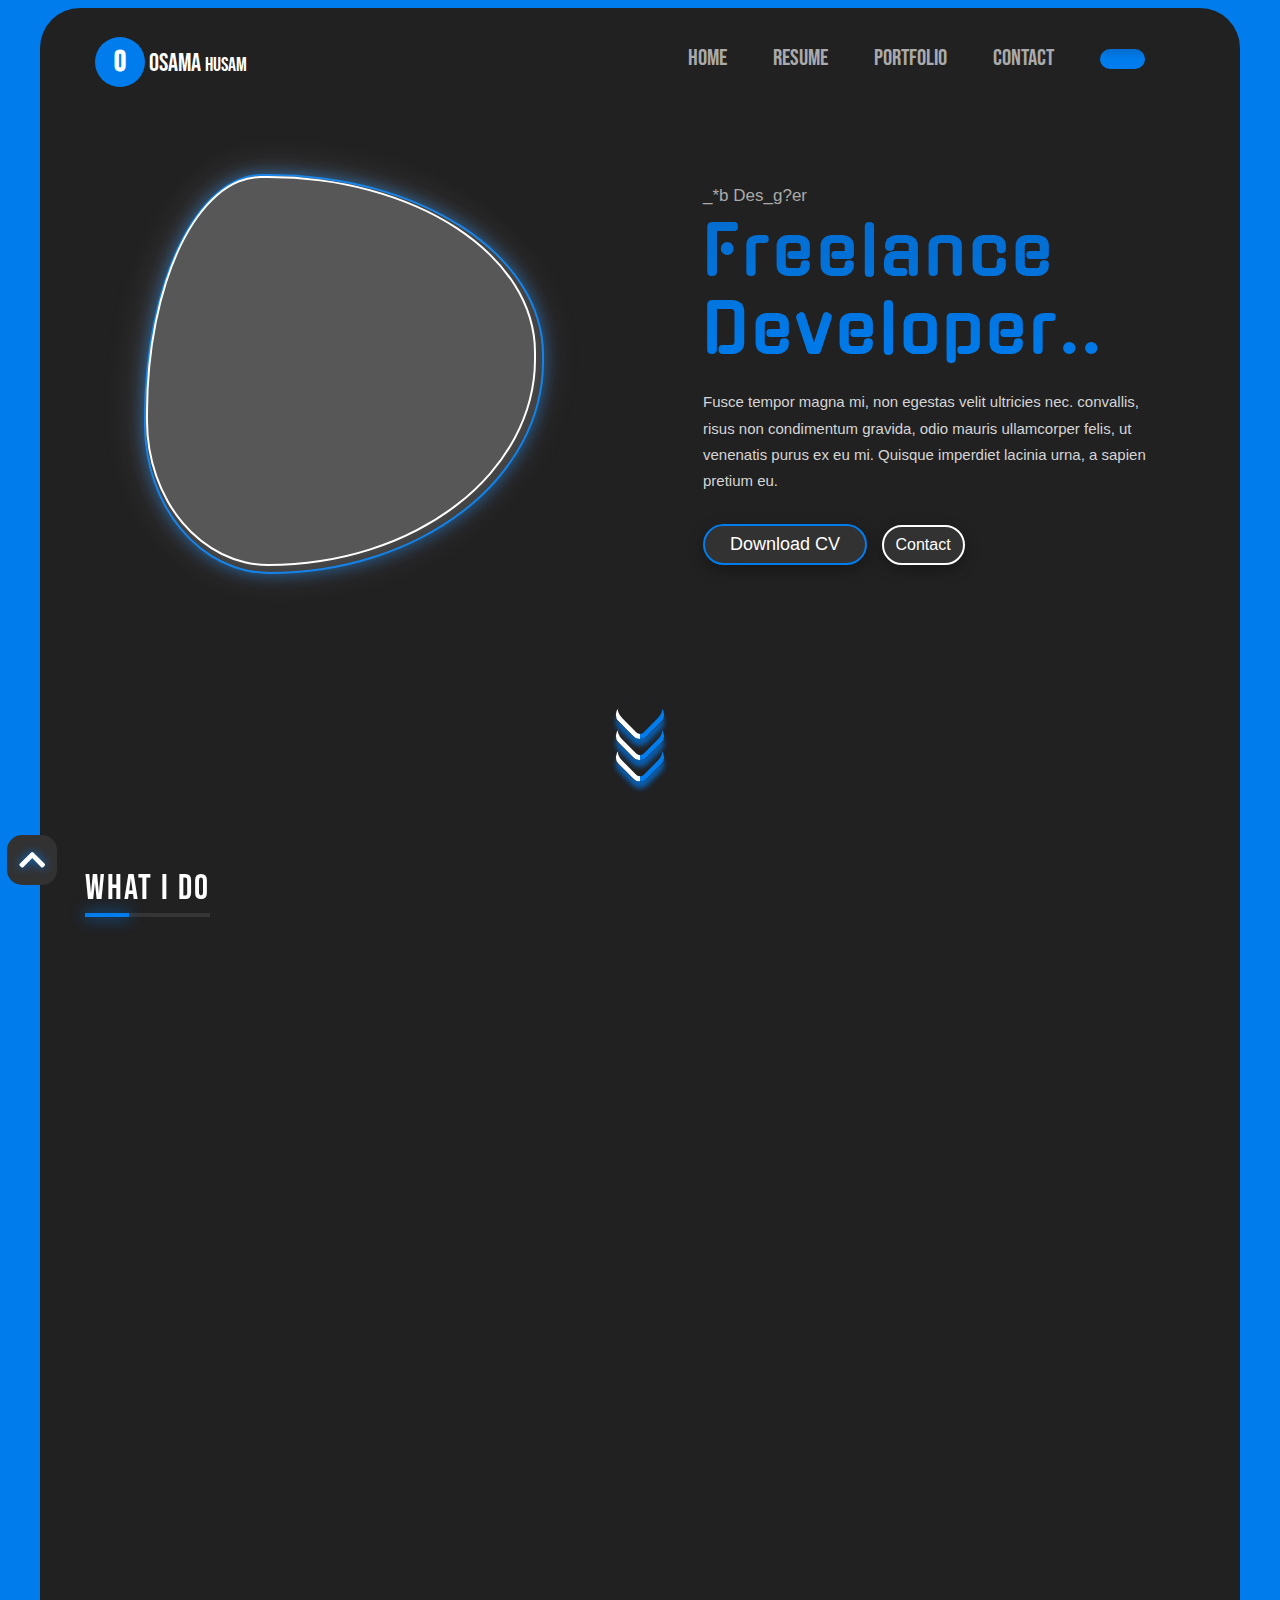
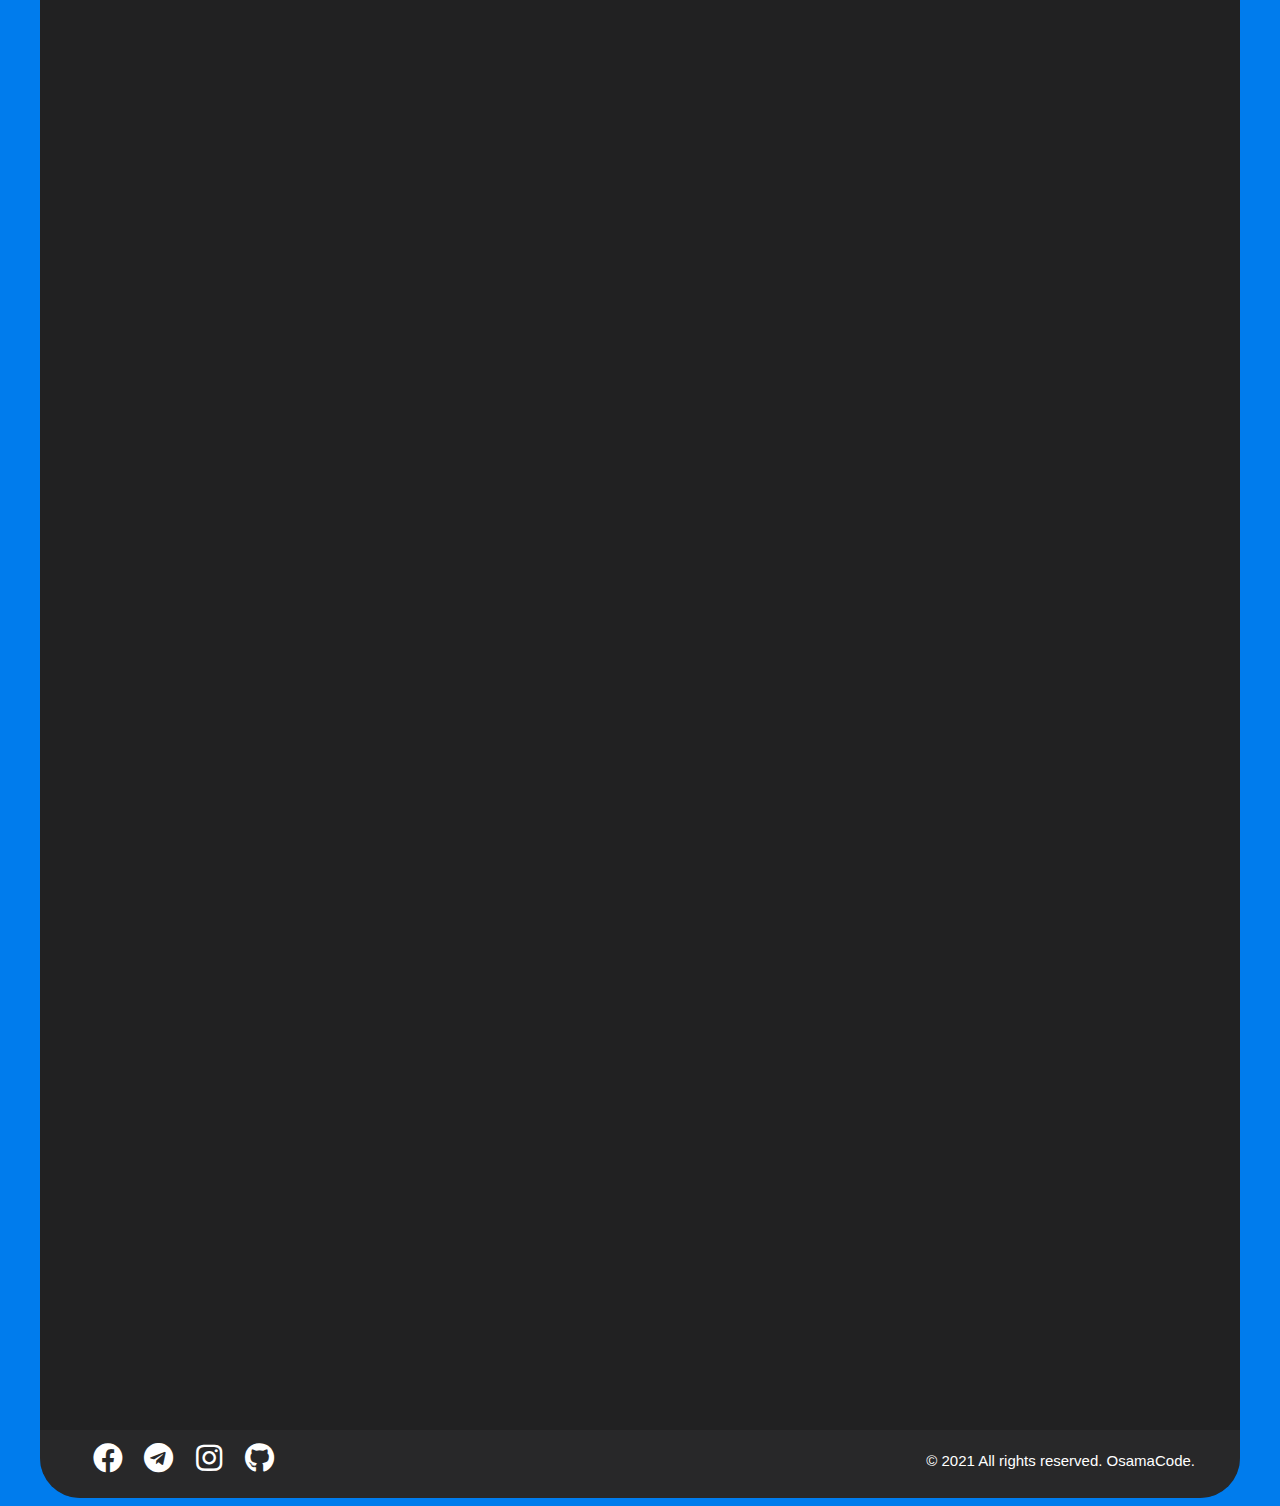
==== index.html @ fc75b325 "v_2.9" ====
<!doctype html>
<html lang="en">

<head>
    <!-- Required meta tags -->
    <meta charset="utf-8">
    <meta name="viewport" content="width=device-width, initial-scale=1, shrink-to-fit=no">
    <meta name="description" content="">
    <meta name="author" content="">
    <meta name="keywords" content="">
    <meta name="copyright" content="" />


    <!-- Bootstrap CSS -->
    <link rel="stylesheet" href="css/bootstrap.min.css">
    <!-- <link rel="stylesheet" href="css/bootstrap-rtl.min.css"> -->
    <link rel="stylesheet" href="css/all.css">
    <link rel="stylesheet" href="css/animate.css">
    <link rel="stylesheet" href="css/owl.carousel.min.css">
    <link rel="stylesheet" href="css/font-awesome.css">
    <link rel="stylesheet" href="css/owl.theme.default.css">
    <link rel="stylesheet" href="css/fancybox.css">
    <link rel="stylesheet" href="css/style.css">
    <link rel="apple-touch-icon" sizes="180x180" href="images/لقطة_الشاشة_2021-11-10_204409-removebg-preview.png">
    <link rel="icon" type="image/png" sizes="32x32" href="images/لقطة_الشاشة_2021-11-10_204409-removebg-preview.png">
    <link rel="icon" type="image/png" sizes="16x16" href="images/لقطة_الشاشة_2021-11-10_204409-removebg-preview.png">
    <title>Hello, world!</title>
</head>

<body>
    <div class="row justify-content-center ">
        <div class="col-md-11 all col-12 my-2 p-0 sm-phone">
            <header>
                <nav class="navbar navbar-expand-lg navbar-light pt-4">
                    <div class="container">
                        <a class="navbar-brand" href="#">
                            <div class="logo"><span>O </span></div> Osama <span class="nav-brand-span">Husam</span>
                        </a>
                        <button class="navbar-toggler menu-btn" type="button" data-toggle="collapse"
                            data-target="#navbarNavAltMarkup" aria-controls="navbarNavAltMarkup" aria-expanded="false"
                            aria-label="Toggle navigation">
                            <i class="menu-btn-burger"></i>
                        </button>
                        <div class="collapse navbar-collapse mb-2" id="navbarNavAltMarkup">
                            <div class="navbar-nav ml-auto px-5">
                                <a class="nav-link active" href="#">Home <span class="sr-only">(current)</span></a>
                                <a class="nav-link" href="resume.html">Resume</a>
                                <a class="nav-link" href="">Portfolio</a>
                                <a class="nav-link" href="contact.html">Contact</a>
                                <div class="toggle-theme nav-link mt-1">
                                    <i class="fas "></i>
                                </div>
                            </div>
                        </div>
                    </div>
                </nav>
            </header>
            <main>
                <section class="sec-1 px-4 mb-5">
                    <div class="row flex-center">
                        <div class="col-md-6">
                            <div class="myimg-1">
                                <div class="myimg-2">
                                </div>
                            </div>
                        </div>
                        <div class="col-md-6">
                            <div class="item-sec-1 px-5">
                                <div class="text"></div>
                                <h1>Freelance <br> <span>Developer..</span></h1>
                                <p>Fusce tempor magna mi, non egestas velit ultricies nec. convallis, risus non
                                    condimentum gravida, odio mauris ullamcorper felis, ut venenatis purus ex eu mi.
                                    Quisque imperdiet lacinia urna, a sapien pretium eu.</p>
                                <a download href="" target="_blank" class="btn btn1 mx-0">Download CV</a>
                                <a href="" class="btn btn2 ">Contact</a>
                            </div>
                        </div>
                        <div class="col-md-12">
                            <a href="">
                                <div class="scrolldown" data-scroll-nav="1">
                                    <span></span>
                                    <span></span>
                                    <span></span>
                                </div>
                            </a>
                        </div>
                    </div>
                </section>
                <section class="services my-5 px-4 " data-scroll-index="1">
                    <div class="container">
                        <div class="row">
                            <div class="col-md-12">
                                <div class="titel">
                                    <h5>What I Do</h5>
                                </div>
                            </div>
                            <div class="col-lg-4 col-md-6 col-sm-12 mt-4 flex-c">
                                <div class="box box1">
                                    <span>1</span>
                                    <img src="images/s1.png" alt="">
                                    <h3>Seo Marketing</h3>
                                    <p>Lorem consectetur adipisicing elit. Expedita harum consectetur quae eligendi
                                        saepe vitae ut animi in fuga dolorem.</p>
                                </div>
                            </div>
                            <div class="col-lg-4 col-md-6 col-sm-12 mt-4 flex-c">
                                <div class="box box1">
                                    <span>2</span>
                                    <img src="images/s2.png" alt="">
                                    <h3>Graphic Design</h3>
                                    <p>Lorem consectetur adipisicing elit. Expedita harum consectetur quae eligendi
                                        saepe vitae ut animi in fuga dolorem.</p>
                                </div>
                            </div>
                            <div class="col-lg-4 col-md-6 col-sm-12 mt-4 flex-c">
                                <div class="box box1">
                                    <span>3</span>
                                    <img src="images/s3.png" alt="">
                                    <h3>Digital Marketing</h3>
                                    <p>Lorem consectetur adipisicing elit. Expedita harum consectetur quae eligendi
                                        saepe vitae ut animi in fuga dolorem.</p>
                                </div>
                            </div>
                            <div class="col-lg-4 col-md-6 col-sm-12 mt-4 flex-c">
                                <div class="box box1">
                                    <span>4</span>
                                    <img src="images/s4.png" alt="">
                                    <h3>Data Analysis</h3>
                                    <p>Lorem consectetur adipisicing elit. Expedita harum consectetur quae eligendi
                                        saepe vitae ut animi in fuga dolorem.</p>
                                </div>
                            </div>
                            <div class="col-lg-4 col-md-6 col-sm-12 mt-4 flex-c">
                                <div class="box box1">
                                    <span>5</span>
                                    <img src="images/s5.png" alt="">
                                    <h3>Web Development</h3>
                                    <p>Lorem consectetur adipisicing elit. Expedita harum consectetur quae eligendi
                                        saepe vitae ut animi in fuga dolorem.</p>
                                </div>
                            </div>
                            <div class="col-lg-4 col-md-6 col-sm-12 mt-4 flex-c">
                                <div class="box box1">
                                    <span>6</span>
                                    <img src="images/s6.png" alt="">
                                    <h3>Web Design</h3>
                                    <p>Lorem consectetur adipisicing elit. Expedita harum consectetur quae eligendi
                                        saepe vitae ut animi in fuga dolorem.</p>
                                </div>
                            </div>
                        </div>
                    </div>
                </section>
                <section class="services-responsive-mobile px-4 my-5 " data-scroll-index="1">
                    <div class="container">
                        <div class="row justify-content-center">
                            <div class="col-md-12">
                                <div class="titel">
                                    <h5>What I Do</h5>
                                </div>
                            </div>
                            <div class="col-md-12 ">
                                <div class="owl-carousel services-carousel flex-c">
                                    <div class="box text-center">
                                        <span>1</span>
                                        <img src="images/s1.png" class="mx-auto" alt="">
                                        <h3>Seo Marketing</h3>
                                        <p>Lorem consectetur adipisicing elit. Expedita harum consectetur quae eligendi
                                            saepe vitae ut animi in fuga dolorem.</p>
                                    </div>
                                    <div class="box text-center">
                                        <span>2</span>
                                        <img src="images/s2.png" class="mx-auto" alt="">
                                        <h3>Graphic Design</h3>
                                        <p>Lorem consectetur adipisicing elit. Expedita harum consectetur quae eligendi
                                            saepe vitae ut animi in fuga dolorem.</p>
                                    </div>
                                    <div class="box text-center">
                                        <span>3</span>
                                        <img src="images/s3.png" class="mx-auto" alt="">
                                        <h3>Digital Marketing</h3>
                                        <p>Lorem consectetur adipisicing elit. Expedita harum consectetur quae eligendi
                                            saepe vitae ut animi in fuga dolorem.</p>
                                    </div>
                                    <div class="box text-center">
                                        <span>4</span>
                                        <img src="images/s4.png" class="mx-auto" alt="">
                                        <h3>Data Analysis</h3>
                                        <p>Lorem consectetur adipisicing elit. Expedita harum consectetur quae eligendi
                                            saepe vitae ut animi in fuga dolorem.</p>
                                    </div>
                                    <div class="box text-center">
                                        <span>5</span>
                                        <img src="images/s5.png" class="mx-auto" alt="">
                                        <h3>Web Development</h3>
                                        <p>Lorem consectetur adipisicing elit. Expedita harum consectetur quae eligendi
                                            saepe vitae ut animi in fuga dolorem.</p>
                                    </div>
                                    <div class="box text-center">
                                        <span>6</span>
                                        <img src="images/s6.png" class="mx-auto" alt="">
                                        <h3>Web Design</h3>
                                        <p>Lorem consectetur adipisicing elit. Expedita harum consectetur quae eligendi
                                            saepe vitae ut animi in fuga dolorem.</p>
                                    </div>
                                </div>
                            </div>
                        </div>
                    </div>
                </section>
                <!-- <section class="sec-2 px-3">
                    <div class="container">
                        <div class="row">
                            <div class="col-md-12">
                                <div class="titel">
                                    <h5>What I Do</h5>
                                </div>
                            </div>
                            <div class="col-md-6">
                                <div class="item-box-do">
                                    <div class="row">
                                        <div class="col-md-1 col-1">
                                            <div class="item-icon-do">
                                                <i class="fas fa-pencil-alt"></i>
                                            </div>
                                        </div>
                                        <div class="col-md-11 col-11">
                                            <div class="item-info-box-do ml-4 pr-5">
                                                <h4>Copywrite</h4>
                                                <p>Mauris neque libero, aliquet vel mollis nec, euismod sed tellus.
                                                    Mauris convallis dictum elit id volutpat. Vivamus blandit, dolor
                                                    vitae lacinia maximus, risus velit vehicula odio, a tincidunt turpis
                                                    turpis tempus ex.</p>
                                            </div>
                                        </div>
                                    </div>
                                </div>
                            </div>
                            <div class="col-md-6">
                                <div class="item-box-do">
                                    <div class="row">
                                        <div class="col-md-1 col-1">
                                            <div class="item-icon-do">
                                                <i class="fas fa-store"></i>
                                            </div>
                                        </div>
                                        <div class="col-md-11 col-11">
                                            <div class="item-info-box-do ml-4 pr-5">
                                                <h4>Ecommerce</h4>
                                                <p>Mauris neque libero, aliquet vel mollis nec, euismod sed tellus.
                                                    Mauris convallis dictum elit id volutpat. Vivamus blandit, dolor
                                                    vitae lacinia maximus, risus velit vehicula odio, a tincidunt turpis
                                                    turpis tempus ex.</p>
                                            </div>
                                        </div>
                                    </div>
                                </div>
                            </div>
                            <div class="col-md-6 mt-4">
                                <div class="item-box-do">
                                    <div class="row">
                                        <div class="col-md-1 col-1">
                                            <div class="item-icon-do">
                                                <i class="fas fa-tv"></i>
                                            </div>
                                        </div>
                                        <div class="col-md-11 col-11">
                                            <div class="item-info-box-do ml-4 pr-5">
                                                <h4>Web Design</h4>
                                                <p>Mauris neque libero, aliquet vel mollis nec, euismod sed tellus.
                                                    Mauris convallis dictum elit id volutpat. Vivamus blandit, dolor
                                                    vitae lacinia maximus, risus velit vehicula odio, a tincidunt turpis
                                                    turpis tempus ex.</p>
                                            </div>
                                        </div>
                                    </div>
                                </div>
                            </div>
                            <div class="col-md-6 mt-4">
                                <div class="item-box-do">
                                    <div class="row">
                                        <div class="col-md-1 col-1">
                                            <div class="item-icon-do">
                                                <i class="fas fa-bullhorn"></i>
                                            </div>
                                        </div>
                                        <div class="col-md-11 col-11">
                                            <div class="item-info-box-do ml-4 pr-5">
                                                <h4>Marketing</h4>
                                                <p>Mauris neque libero, aliquet vel mollis nec, euismod sed tellus.
                                                    Mauris convallis dictum elit id volutpat. Vivamus blandit, dolor
                                                    vitae lacinia maximus, risus velit vehicula odio, a tincidunt turpis
                                                    turpis tempus ex.</p>
                                            </div>
                                        </div>
                                    </div>
                                </div>
                            </div>
                        </div>
                    </div>
                </section> -->
                
                <section class="sec-3 px-4 my-5 ">
                    <div class="container">
                        <div class="row justify-content-center">
                            <div class="col-md-12">
                                <div class="titel">
                                    <h5>My Work</h5>
                                </div>
                            </div>
                            <div class="col-lg-5 col-md-12 pl-5 mt-5">
                                <div class="item-sec-folio">
                                    <h6>PROFILE</h6>
                                    <p>Lorem ipsum dolor sit, amet consectetur adipisicing elit. Voluptas similique
                                        laboriosam odit dolor architecto rem natus repudiandae ea tempore iusto quisquam
                                        excepturi, temporibus aliquid quas deleniti repellat voluptatibus ipsam nobis.
                                    </p>
                                    <a class="btn btn1 mx-0" href="resume.html">More</a>
                                </div>
                            </div>
                            <div class="col-lg-7 col-md-12">
                                <div class="folio">
                                    <div class="port port-2 one">
                                        <div class="view ">
                                            <p href="">?!</p>
                                        </div>
                                        <div class="Hover">
                                            <a href="" data-fancybox="Slider" data-src="images/img1.jpg"
                                                class="prePhoto" data-rel="prettyPhoto">
                                                <i class="fa fa-search"></i>
                                            </a>
                                            <a href="" class="details">
                                                <i class="fas fa-link"></i>
                                            </a>
                                        </div>
                                    </div>
                                    <div class="port  tow">
                                        <div class="view">
                                            <p href="">?!</p>
                                        </div>
                                        <div class="Hover">
                                            <a href="" data-fancybox="Slider" data-src="images/img7.jpg"
                                                class="prePhoto" data-rel="prettyPhoto">
                                                <i class="fa fa-search"></i>
                                            </a>
                                            <a href="" class="details">
                                                <i class="fas fa-link"></i>
                                            </a>
                                        </div>
                                    </div>
                                    <div class="port  three">
                                        <div class="view">
                                            <p href="">?!</p>
                                        </div>
                                        <div class="Hover">
                                            <a href="" data-fancybox="Slider" data-src="images/img8.jpg"
                                                class="prePhoto" data-rel="prettyPhoto">
                                                <i class="fa fa-search"></i>
                                            </a>
                                            <a href="" class="details">
                                                <i class="fas fa-link"></i>
                                            </a>
                                        </div>
                                    </div>
                                    <div class="port port-2 four">
                                        <div class="view">
                                            <p href="">?!</p>
                                        </div>
                                        <div class="Hover">
                                            <a href="" data-fancybox="Slider" data-src="images/img4.jpg"
                                                class="prePhoto" data-rel="prettyPhoto">
                                                <i class="fa fa-search"></i>
                                            </a>
                                            <a href="" class="details">
                                                <i class="fas fa-link"></i>
                                            </a>
                                        </div>
                                    </div>
                                    <div class="port five">
                                        <div class="view">
                                            <p href="">?!</p>
                                        </div>
                                        <div class="Hover">
                                            <a href="" data-fancybox="Slider" data-src="images/img9.jpg"
                                                class="prePhoto" data-rel="prettyPhoto">
                                                <i class="fa fa-search"></i>
                                            </a>
                                            <a href="" class="details">
                                                <i class="fas fa-link"></i>
                                            </a>
                                        </div>
                                    </div>
                                    <div class="port port-2 sex">
                                        <div class="view">
                                            <p href="">?!</p>
                                        </div>
                                        <div class="Hover">
                                            <a href="" data-fancybox="Slider" data-src="images/img6.jpg"
                                                class="prePhoto" data-rel="prettyPhoto">
                                                <i class="fa fa-search"></i>
                                            </a>
                                            <a href="" class="details">
                                                <i class="fas fa-link"></i>
                                            </a>
                                        </div>
                                    </div>
                                    <!-- <div class="Btn">
                                        <div class="viewBtn">
                                            <a href="">View More</a>
                                        </div>
                                    </div> -->
                                </div>
                            </div>
                        </div>
                    </div>
                </section>
                <section class="sec-6 my-5 px-4">
                    <div class="container">
                        <div class="row">
                            <div class="col-md-12 my-5">
                                <div class="titel">
                                    <h5>My Toolbox</h5>
                                </div>
                            </div>
                            <div class="col-md-12">
                                <!-- <h3 class="text-center mb-5">Front-end</h3> -->
                                <div class="owl-carousel sec-6-carousel">
                                    <div class="item-icon-lang-prog text-center d-flex justify-content-center align-items-center">
                                        <img src="images/payton.png" alt="">
                                    </div>
                                    <div class="item-icon-lang-prog text-center d-flex justify-content-center align-items-center">
                                        <img src="images/html.png" alt="">
                                    </div>
                                    <div class="item-icon-lang-prog text-center pc-1 d-flex justify-content-center align-items-center">
                                        <img src="images/css.png" alt="">
                                    </div>
                                    <div class="item-icon-lang-prog text-center d-flex justify-content-center align-items-center">
                                        <img src="images/js.png" alt="">
                                    </div>
                                    <div class="item-icon-lang-prog text-center d-flex justify-content-center align-items-center">
                                        <img src="images/php.png" alt="" style="width: 130px !important;">
                                    </div>
                                    <div class="item-icon-lang-prog text-center d-flex justify-content-center align-items-center">
                                        <img src="images/Adobe_After_Effects_CC_icon.svg.png" alt="">
                                    </div>
                                    <div class="item-icon-lang-prog text-center d-flex justify-content-center align-items-center">
                                        <img src="images/616px-Adobe_Photoshop_CC_icon.svg.png" alt="">
                                    </div>
                                </div>
                            </div>
                            
                        </div>
                    </div>
                </section>
                <section class="pricing my-5 px-4 py-5">
                    <div class="container">
                        <div class="row">
                            <div class="col-md-12">
                                <div class="titel">
                                    <h5>Pricing</h5>
                                </div>
                            </div>
                            <div class="col-md-4 mt-4">
                                <div class="box-pricing">
                                    <p>Silver</p>
                                    <h5>$64</h5>
                                    <span>per month</span>
                                    <br>
                                    <a href="" class="btn btn2">Free Trial</a>
                                    <ul>
                                        <li>Lorem ipsum dolor</li>
                                        <li>Pellentesque scelerisque</li>
                                        <li>Morbi eu sagittis</li>
                                    </ul>
                                </div>
                            </div>
                            <div class="col-md-4 mt-4">
                                <div class="box-pricing active">
                                    <p class="borderr">Gold</p>
                                    <h5>$128</h5>
                                    <span>per month</span>
                                    <br>
                                    <a href="" class="btn btn1">Free Trial</a>
                                    <ul>
                                        <li>Lorem ipsum dolor</li>
                                        <li>Pellentesque scelerisque</li>
                                        <li>Morbi eu sagittis</li>
                                        <li>Donec non diam</li>
                                    </ul>
                                </div>
                            </div>
                            <div class="col-md-4 mt-4">
                                <div class="box-pricing">
                                    <p>Platinum</p>
                                    <h5>$256</h5>
                                    <span>per month</span>
                                    <br>
                                    <a href="" class="btn btn1">Free Trial</a>
                                    <ul>
                                        <li>Lorem ipsum dolor</li>
                                        <li>Pellentesque scelerisque</li>
                                        <li>Morbi eu sagittis</li>
                                        <li>Donec non diam</li>
                                        <li>Aenean nec libero</li>
                                    </ul>
                                </div>
                            </div>
                        </div>
                    </div>
                </section>
            
            </main>
            
            <footer>
                <section class="footer mt-5">
                    <div class="container">
                        <div class="row">
                            <div class="col-md-6 col-12">
                                <div class="item-icon-socal">
                                    <div class="icon-socal">
                                        <a href=""><i class="fab fa-facebook"></i></a>
                                    </div>
                                    <div class="icon-socal">
                                        <a href=""><i class="fab fa-telegram"></i></a>
                                    </div>

                                    <div class="icon-socal">
                                        <a href=""><i class="fab fa-instagram"></i></a>
                                    </div>
                                    <div class="icon-socal">
                                        <a href=""><i class="fab fa-github"></i></a>
                                    </div>
                                </div>
                            </div>
                            <div class="col-md-6 col-12">
                                <div class="item-copyright">
                                    <p>© 2021 All rights reserved. OsamaCode.</p>
                                </div>
                            </div>
                        </div>
                    </div>
                </section>
            </footer>
            
        </div>
    </div>
    <div class="preloader">
        <div class="perloder1">
            <div class="perloder2">
                <div class="perloder3">

                </div>
            </div>
        </div>
    </div>
    
    <div class="top">
        <i class="fas fa-chevron-up"></i>
    </div>
    <script src="js/anime.min.js"></script>
    <script src="js/jquery-3.6.0.min.js"></script>
    <script src="js/bootstrap.bundle.min.js"></script>
    <script src="js/wow.min.js"></script>
    <script src="js/fancybox.umd.js"></script>
    <script src="js/owl.carousel.min.js"></script>
    <script src="js/scrollreveal.min.js"></script>
    <script src="js/scrollIt.min.js"></script>
    <script src="js/main.js"></script>
    <script src="js/smtp.js"></script>
    <script>


        const phrases = ['Web Designer', 'Frontend Developer', 'Backend Programming'];
        const el = document.querySelector('.text');
        const fx = new TextScramble(el);
        let counter = 0;

        const next = () => {
            fx.setText(phrases[counter]).then(() => {
                setTimeout(next, 2500);
            });
            counter = (counter + 1) % phrases.length;
        };

        next();
    </script>

</body>

</html>
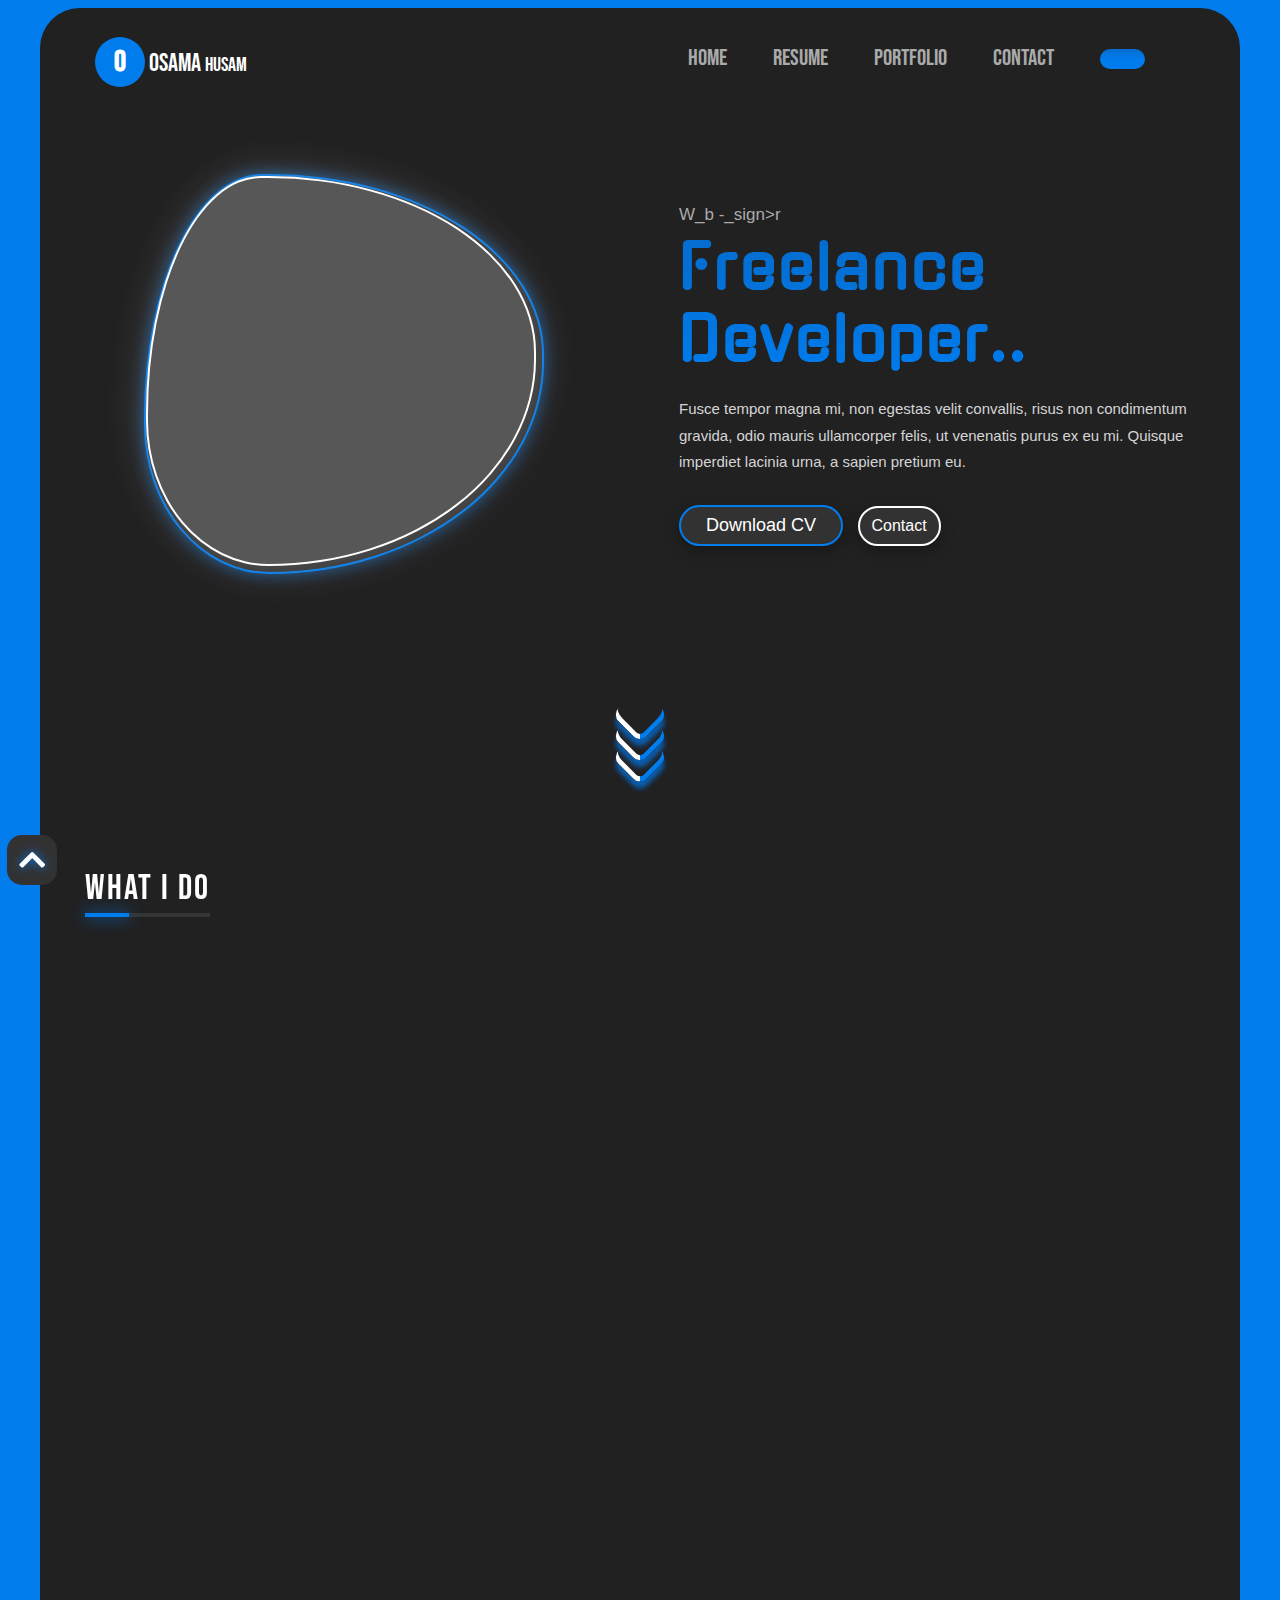
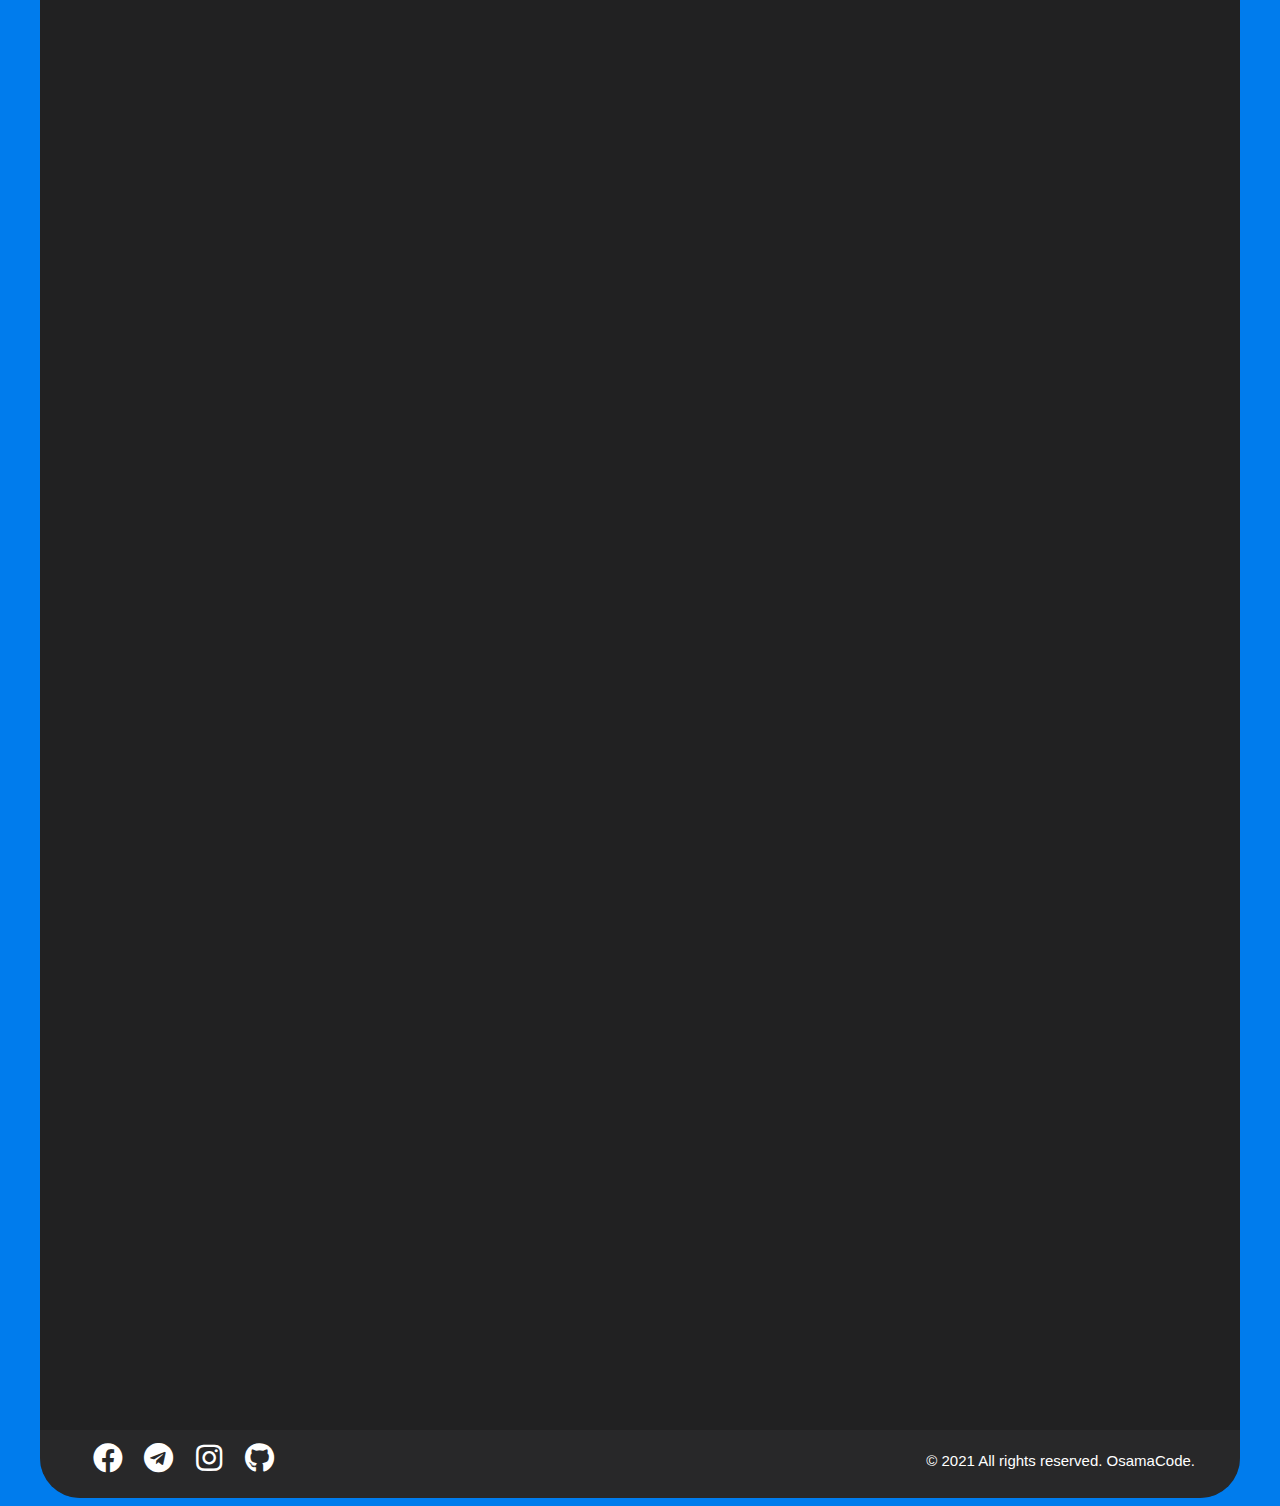
==== commit afeb1cdc: "v_3.1" ====
--- a/index.html
+++ b/index.html
@@ -65,10 +65,10 @@
                             </div>
                         </div>
                         <div class="col-md-6">
-                            <div class="item-sec-1 px-5">
+                            <div class="item-sec-1 px-4">
                                 <div class="text"></div>
                                 <h1>Freelance <br> <span>Developer..</span></h1>
-                                <p>Fusce tempor magna mi, non egestas velit ultricies nec. convallis, risus non
+                                <p>Fusce tempor magna mi, non egestas velit convallis, risus non
                                     condimentum gravida, odio mauris ullamcorper felis, ut venenatis purus ex eu mi.
                                     Quisque imperdiet lacinia urna, a sapien pretium eu.</p>
                                 <a download href="" target="_blank" class="btn btn1 mx-0">Download CV</a>
--- a/css/style.css
+++ b/css/style.css
@@ -122,8 +122,8 @@
 } */
 .item-sec-1 h1{
     font-family: var(--font-3);
-    font-size: 65px;
-    letter-spacing: 4px;
+    font-size: 60px;
+    letter-spacing: 2px;
     background-image: linear-gradient(to top,var(--color-3) 0%,var(--color-5) 100%);
     background-size: 100%;
     /* text-shadow: 0 0 12px var(--color-3); */
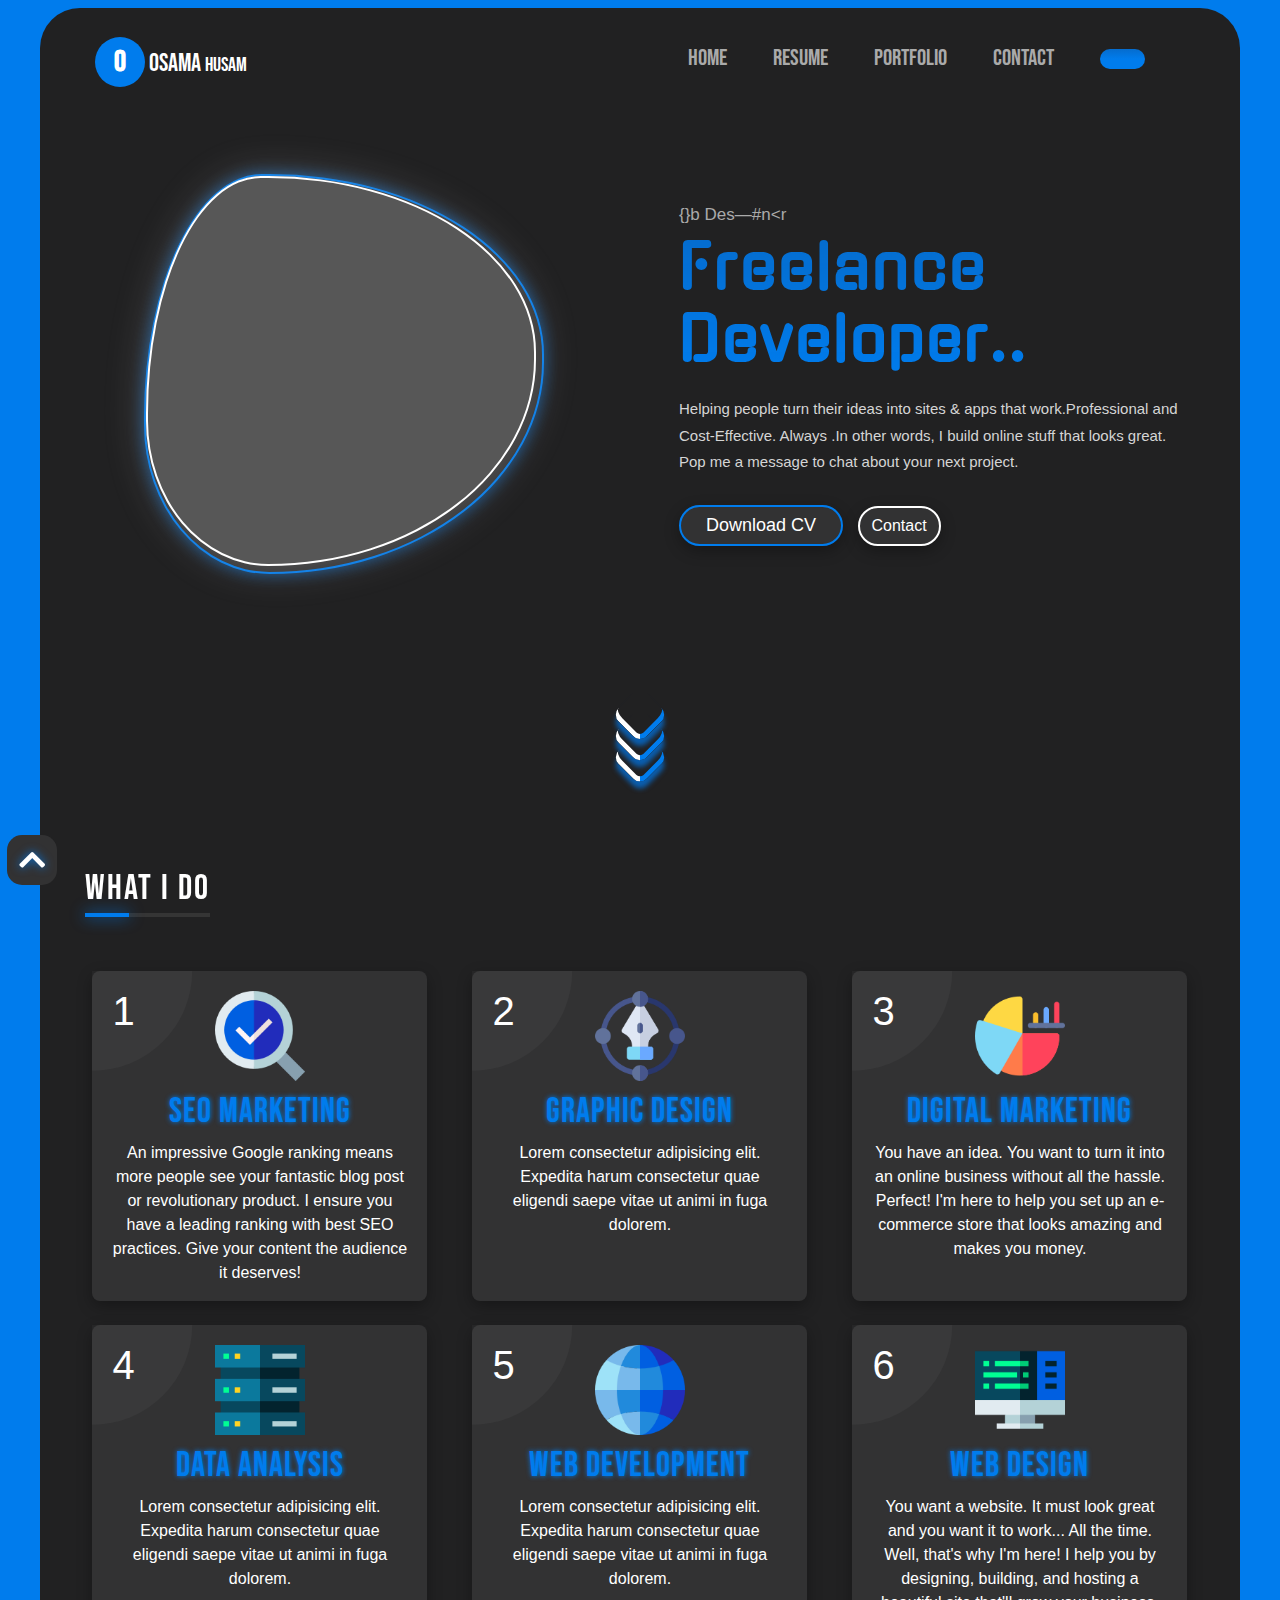
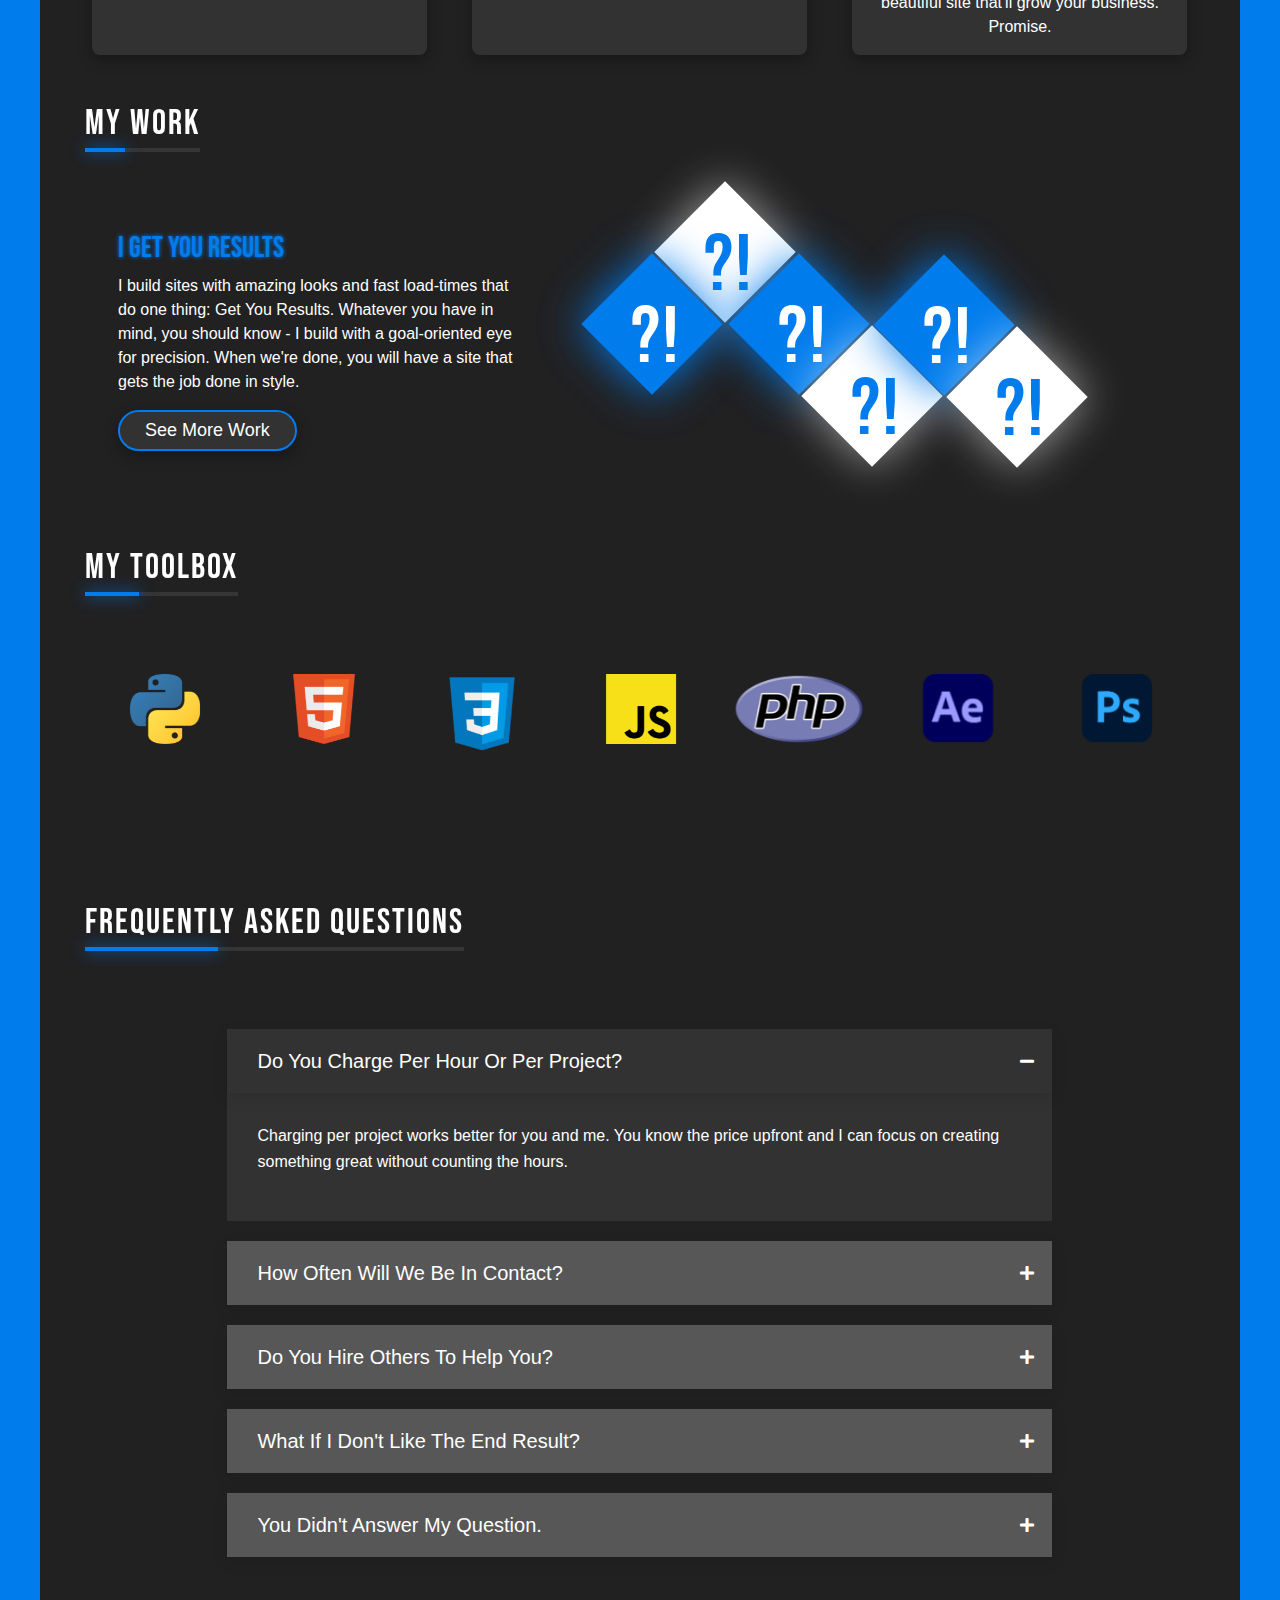
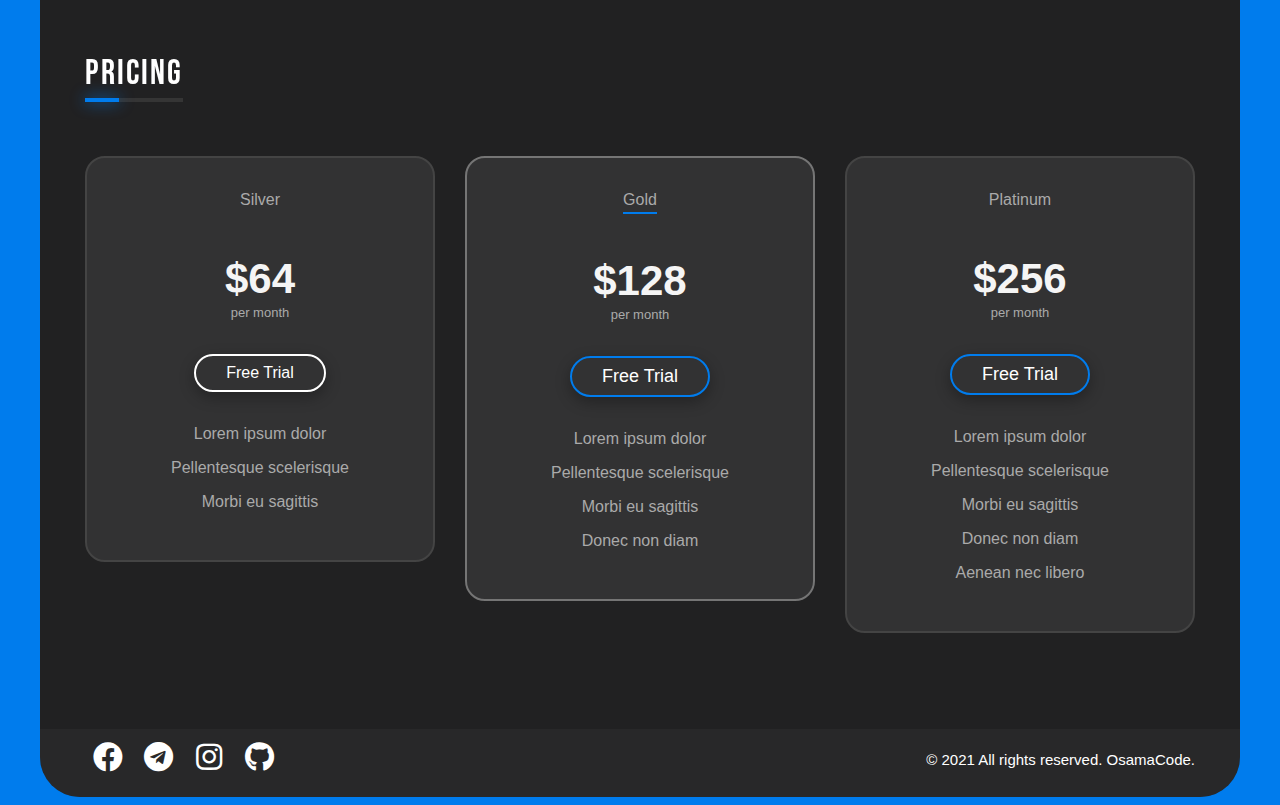
==== commit 1d2d465d: "v_2.5" ====
--- a/index.html
+++ b/index.html
@@ -68,9 +68,8 @@
                             <div class="item-sec-1 px-4">
                                 <div class="text"></div>
                                 <h1>Freelance <br> <span>Developer..</span></h1>
-                                <p>Fusce tempor magna mi, non egestas velit convallis, risus non
-                                    condimentum gravida, odio mauris ullamcorper felis, ut venenatis purus ex eu mi.
-                                    Quisque imperdiet lacinia urna, a sapien pretium eu.</p>
+                                <p>Helping people turn their ideas into sites & apps that work.Professional and Cost-Effective.
+                                    Always .In other words, I build online stuff that looks great. Pop me a message to chat about your next project.</p>
                                 <a download href="" target="_blank" class="btn btn1 mx-0">Download CV</a>
                                 <a href="" class="btn btn2 ">Contact</a>
                             </div>
@@ -99,8 +98,7 @@
                                     <span>1</span>
                                     <img src="images/s1.png" alt="">
                                     <h3>Seo Marketing</h3>
-                                    <p>Lorem consectetur adipisicing elit. Expedita harum consectetur quae eligendi
-                                        saepe vitae ut animi in fuga dolorem.</p>
+                                    <p>An impressive Google ranking means more people see your fantastic blog post or revolutionary product. I ensure you have a leading ranking with best SEO practices. Give your content the audience it deserves!</p>
                                 </div>
                             </div>
                             <div class="col-lg-4 col-md-6 col-sm-12 mt-4 flex-c">
@@ -117,8 +115,7 @@
                                     <span>3</span>
                                     <img src="images/s3.png" alt="">
                                     <h3>Digital Marketing</h3>
-                                    <p>Lorem consectetur adipisicing elit. Expedita harum consectetur quae eligendi
-                                        saepe vitae ut animi in fuga dolorem.</p>
+                                    <p>You have an idea. You want to turn it into an online business without all the hassle. Perfect! I'm here to help you set up an e-commerce store that looks amazing and makes you money.</p>
                                 </div>
                             </div>
                             <div class="col-lg-4 col-md-6 col-sm-12 mt-4 flex-c">
@@ -144,8 +141,7 @@
                                     <span>6</span>
                                     <img src="images/s6.png" alt="">
                                     <h3>Web Design</h3>
-                                    <p>Lorem consectetur adipisicing elit. Expedita harum consectetur quae eligendi
-                                        saepe vitae ut animi in fuga dolorem.</p>
+                                    <p>You want a website. It must look great and you want it to work... All the time. Well, that's why I'm here! I help you by designing, building, and hosting a beautiful site that'll grow your business. Promise.</p>
                                 </div>
                             </div>
                         </div>
@@ -310,96 +306,96 @@
                             </div>
                             <div class="col-lg-5 col-md-12 pl-5 mt-5">
                                 <div class="item-sec-folio">
-                                    <h6>PROFILE</h6>
-                                    <p>Lorem ipsum dolor sit, amet consectetur adipisicing elit. Voluptas similique
-                                        laboriosam odit dolor architecto rem natus repudiandae ea tempore iusto quisquam
-                                        excepturi, temporibus aliquid quas deleniti repellat voluptatibus ipsam nobis.
+                                    <h6>I Get You Results</h6>
+                                    <p>I build sites with amazing looks and fast load-times that do one thing: Get You Results.
+                                        Whatever you have in mind, you should know - I build with a goal-oriented eye for precision.
+                                        When we're done, you will have a site that gets the job done in style.
                                     </p>
-                                    <a class="btn btn1 mx-0" href="resume.html">More</a>
+                                    <a class="btn btn1 mx-0" href="resume.html">See More Work</a>
                                 </div>
                             </div>
                             <div class="col-lg-7 col-md-12">
                                 <div class="folio">
                                     <div class="port port-2 one">
                                         <div class="view ">
-                                            <p href="">?!</p>
+                                            <p>?!</p>
                                         </div>
                                         <div class="Hover">
-                                            <a href="" data-fancybox="Slider" data-src="images/img1.jpg"
+                                            <a href="" data-fancybox="Slider" data-src="images/Work/img-1.png"
                                                 class="prePhoto" data-rel="prettyPhoto">
                                                 <i class="fa fa-search"></i>
                                             </a>
-                                            <a href="" class="details">
+                                            <a href="https://aws2002.github.io/Farma/" target="_blank" class="details">
                                                 <i class="fas fa-link"></i>
                                             </a>
                                         </div>
                                     </div>
                                     <div class="port  tow">
                                         <div class="view">
-                                            <p href="">?!</p>
+                                            <p>?!</p>
                                         </div>
                                         <div class="Hover">
-                                            <a href="" data-fancybox="Slider" data-src="images/img7.jpg"
+                                            <a href="" data-fancybox="Slider" data-src="images/Work/img-2.png"
                                                 class="prePhoto" data-rel="prettyPhoto">
                                                 <i class="fa fa-search"></i>
                                             </a>
-                                            <a href="" class="details">
+                                            <a href="https://aws2002.github.io/App/" target="_blank" class="details">
                                                 <i class="fas fa-link"></i>
                                             </a>
                                         </div>
                                     </div>
                                     <div class="port  three">
                                         <div class="view">
-                                            <p href="">?!</p>
+                                            <p>?!</p>
                                         </div>
                                         <div class="Hover">
-                                            <a href="" data-fancybox="Slider" data-src="images/img8.jpg"
+                                            <a href="" data-fancybox="Slider" data-src="images/Work/img-3.png"
                                                 class="prePhoto" data-rel="prettyPhoto">
                                                 <i class="fa fa-search"></i>
                                             </a>
-                                            <a href="" class="details">
+                                            <a href="" target="_blank" class="details">
                                                 <i class="fas fa-link"></i>
                                             </a>
                                         </div>
                                     </div>
                                     <div class="port port-2 four">
                                         <div class="view">
-                                            <p href="">?!</p>
+                                            <p >?!</p>
                                         </div>
                                         <div class="Hover">
-                                            <a href="" data-fancybox="Slider" data-src="images/img4.jpg"
+                                            <a href="" data-fancybox="Slider" data-src="images/Work/img-4.png"
                                                 class="prePhoto" data-rel="prettyPhoto">
                                                 <i class="fa fa-search"></i>
                                             </a>
-                                            <a href="" class="details">
+                                            <a href="https://aws2002.github.io/web_1/" target="_blank" class="details">
                                                 <i class="fas fa-link"></i>
                                             </a>
                                         </div>
                                     </div>
                                     <div class="port five">
                                         <div class="view">
-                                            <p href="">?!</p>
+                                            <p>?!</p>
                                         </div>
                                         <div class="Hover">
-                                            <a href="" data-fancybox="Slider" data-src="images/img9.jpg"
+                                            <a href="" data-fancybox="Slider" data-src="images/Work/img-5.png"
                                                 class="prePhoto" data-rel="prettyPhoto">
                                                 <i class="fa fa-search"></i>
                                             </a>
-                                            <a href="" class="details">
+                                            <a href="https://aws2002.github.io/web_4/" target="_blank" class="details">
                                                 <i class="fas fa-link"></i>
                                             </a>
                                         </div>
                                     </div>
                                     <div class="port port-2 sex">
                                         <div class="view">
-                                            <p href="">?!</p>
+                                            <p>?!</p>
                                         </div>
                                         <div class="Hover">
-                                            <a href="" data-fancybox="Slider" data-src="images/img6.jpg"
+                                            <a href="" data-fancybox="Slider" data-src="images/Work/img-6.png"
                                                 class="prePhoto" data-rel="prettyPhoto">
                                                 <i class="fa fa-search"></i>
                                             </a>
-                                            <a href="" class="details">
+                                            <a href="https://aws2002.github.io/web_3/" target="_blank" class="details">
                                                 <i class="fas fa-link"></i>
                                             </a>
                                         </div>
@@ -449,6 +445,76 @@
                                 </div>
                             </div>
                             
+                        </div>
+                    </div>
+                </section>
+                <section class="faq my-5 pt-5">
+                    <div class="container">
+                        <div class="row justify-content-center">
+                            <div class="col-md-12 my-5">
+                                <div class="titel">
+                                    <h5>Frequently asked questions</h5>
+                                </div>
+                            </div>
+                        </div>
+                        <div class="row justify-content-center">
+                            <div class="col-lg-9">
+                                <div id="accordion">
+                                    <div class="accordion-item">
+                                        <div class="accordion-header" data-toggle="collapse" data-target="#collapse-01">
+                                            <h3>Do you charge per hour or per project?</h3>
+                                        </div>
+                                        <div class="collapse show" id="collapse-01" >
+                                            <div class="accordion-body">
+                                                <p>Charging per project works better for you and me. You know the price upfront and I can focus on creating something great without counting the hours.</p>
+                                            </div>
+                                        </div>
+                                    </div>
+        
+                                    <div class="accordion-item">
+                                        <div class="accordion-header collapsed" data-toggle="collapse" data-target="#collapse-02">
+                                            <h3>How often will we be in contact?</h3>
+                                        </div>
+                                        <div class="collapse" id="collapse-02" data-parent="#accordion">
+                                            <div class="accordion-body">
+                                                <p>I promised to keep a healthy relationship with you. If that means a call every day, cool. If it means keeping in touch through a weekly email exchange, cool. Whatever works for you. Remember, I'm here to make your life easier, not more complicated.</p>
+                                            </div>
+                                        </div>
+                                    </div>
+        
+                                    <div class="accordion-item">
+                                        <div class="accordion-header collapsed" data-toggle="collapse" data-target="#collapse-03">
+                                            <h3>Do you hire others to help you?</h3>
+                                        </div>
+                                        <div class="collapse" id="collapse-03" data-parent="#accordion">
+                                            <div class="accordion-body">
+                                                <p>I commit myself wholeheartedly to every project and love working solo. If you prefer to have your project done at a superhuman pace, then I'll get some outside help from people I trust.</p>
+                                            </div>
+                                        </div>
+                                    </div>
+        
+                                    <div class="accordion-item">
+                                        <div class="accordion-header collapsed" data-toggle="collapse" data-target="#collapse-04">
+                                            <h3>What if I don't like the end result?</h3>
+                                        </div>
+                                        <div class="collapse" id="collapse-04" data-parent="#accordion">
+                                            <div class="accordion-body">
+                                                <p>Our healthy relationship means we'll know where we stand with your idea and it's direction the whole way through. If at any point, you have a complete change of mind I will give you a full refund with a smile :)</p>
+                                            </div>
+                                        </div>
+                                    </div>
+                                    <div class="accordion-item">
+                                        <div class="accordion-header collapsed" data-toggle="collapse" data-target="#collapse-05">
+                                            <h3>You didn't answer my question.</h3>
+                                        </div>
+                                        <div class="collapse" id="collapse-05" data-parent="#accordion">
+                                            <div class="accordion-body">
+                                                <p>That's ok! I'm always happy to have a chat and discuss what's on your mind, so feel free to click on one of my social media icons on this page and pop me a message!</p>
+                                            </div>
+                                        </div>
+                                    </div>
+                                </div>
+                            </div>
                         </div>
                     </div>
                 </section>
@@ -508,7 +574,7 @@
                         </div>
                     </div>
                 </section>
-            
+                
             </main>
             
             <footer>
--- a/css/style.css
+++ b/css/style.css
@@ -335,7 +335,7 @@
     text-align: center;
     position: relative;
     z-index: 0;
-    height: 280px;
+    height: 330px;
     width: 335px;
     background-color: var(--bg-to-dark-2_1);
 }
@@ -1292,10 +1292,77 @@
     background-image: linear-gradient(to top,var(--color-3) 50%,var(--color-5) 100%);
     
 }
-
 .item-icon-lang-prog img {
     width: 70px !important;
 }
 .sec-6{
     color: #fff;
+}
+.box-exp-2 h5{
+    text-transform: uppercase;
+    font-weight: 700;
+    color: var(--color-3);
+}
+
+
+.faq .accordion-item:not(:last-child){
+    margin-bottom: 20px;
+}
+.faq .accordion-header:not(.collapsed){
+    background: var(--bg-to-dark-2_1);
+}
+.faq .accordion-header{
+    box-shadow: var(--shadow-black-100);
+    padding: 20px 30px;
+    transition: all 0.5s ease;
+    cursor: pointer;
+    position:relative;
+    background-color: var(--bg-to-dark-2_2);
+}
+.faq .accordion-header::before{
+    content: "\f067";
+    font-family: 'Font Awesome 5 Free';
+    font-weight: 900; 
+    position: absolute;
+    height: 30px;
+    width: 30px;
+    right: 10px;
+    top: 50%;
+    color: #fff;
+    transform: translateY(-50%);
+    text-align:center;
+    line-height: 30px;
+}
+.faq .accordion-header h3{
+    font-size: 20px;
+    font-weight: 500;
+    color: #fff;
+    margin: 0;
+    text-transform: capitalize;
+    transition: all 0.5s ease;
+}
+.faq .accordion-header:not(.collapsed)::before{
+    content: "\f068";
+    font-family: 'Font Awesome 5 Free';
+    font-weight: 900;
+    color: #fff; 
+}
+.faq .accordion-header:not(.collapsed) h3{
+    color: #fff;
+}
+.faq .accordion-body{
+    padding: 30px;
+    background: var(--black-100);
+}
+.faq .accordion-body p{
+    font-weight: 300;
+    color: var(--black-400);
+    line-height: 26px;
+    color: #fff;
+}
+.show{
+    background-color: var(--bg-to-dark-2_1);
+}
+.faq{
+    color: #fff;
 }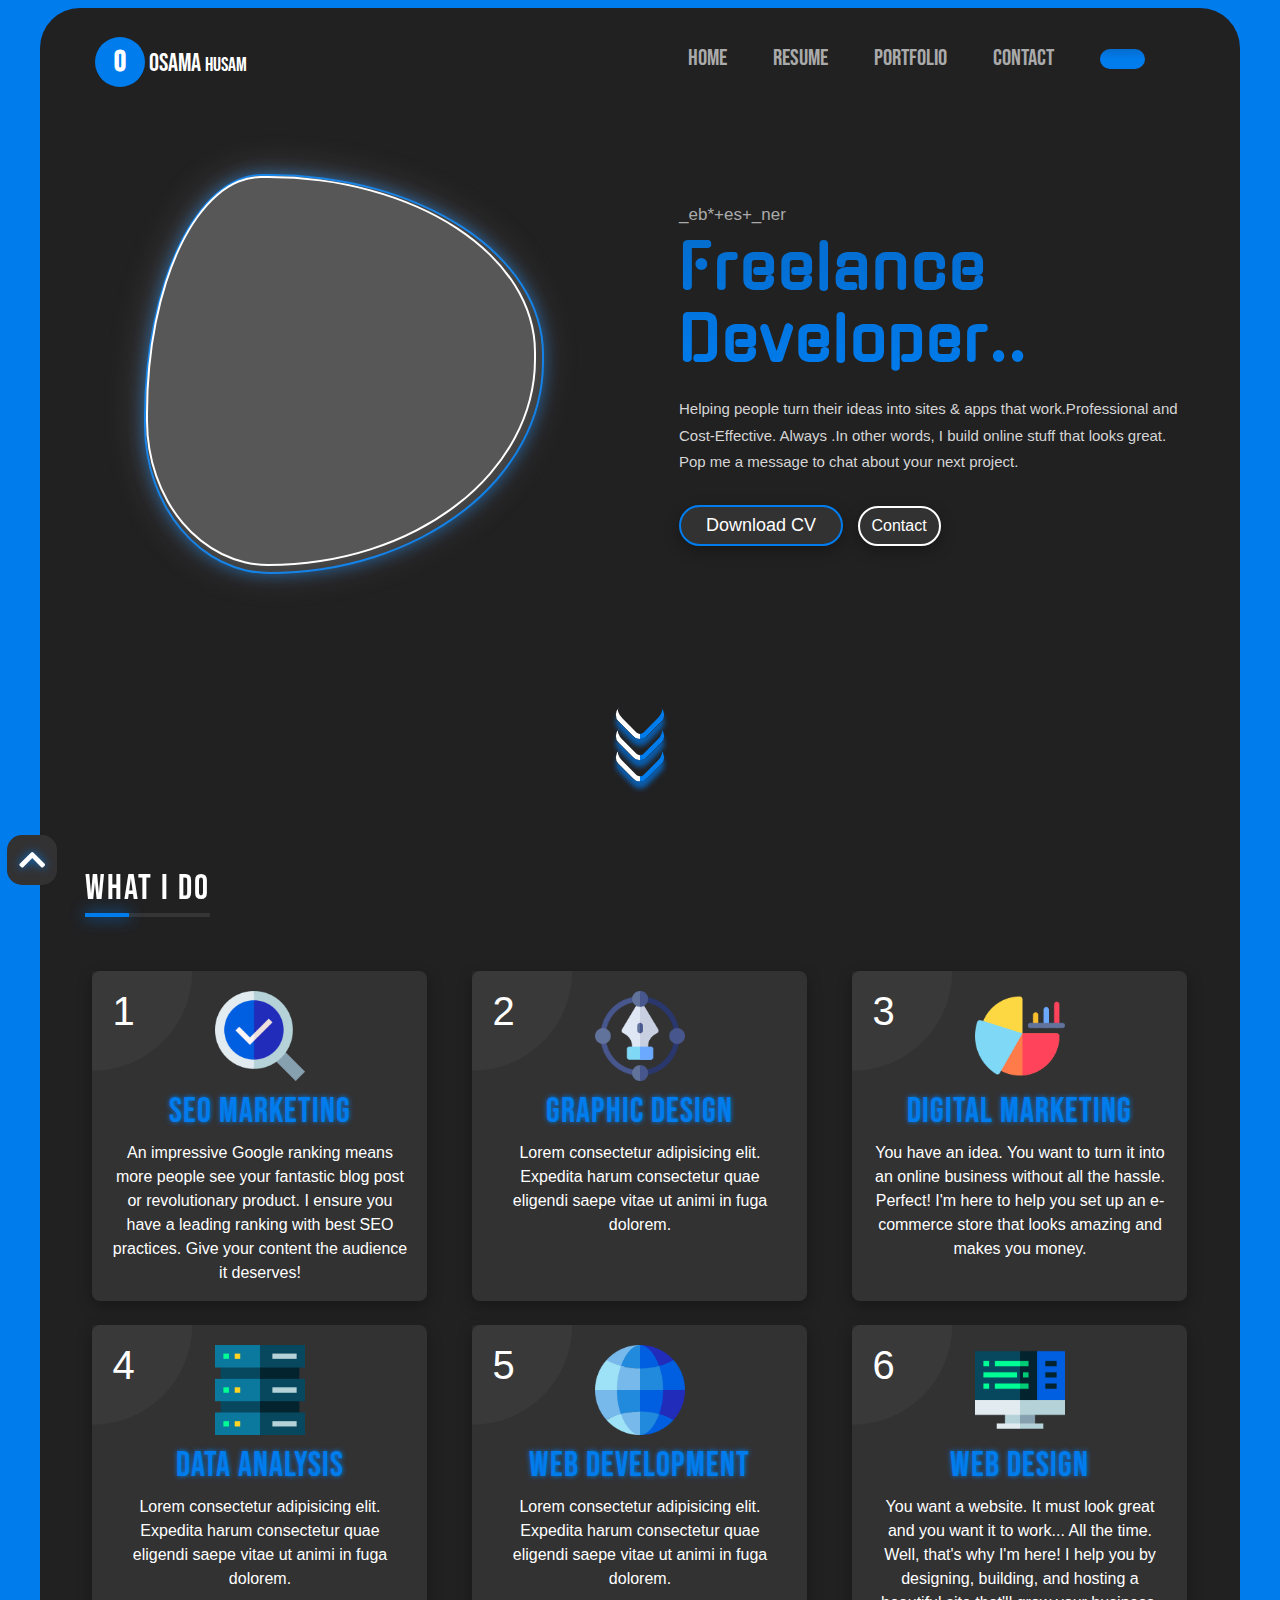
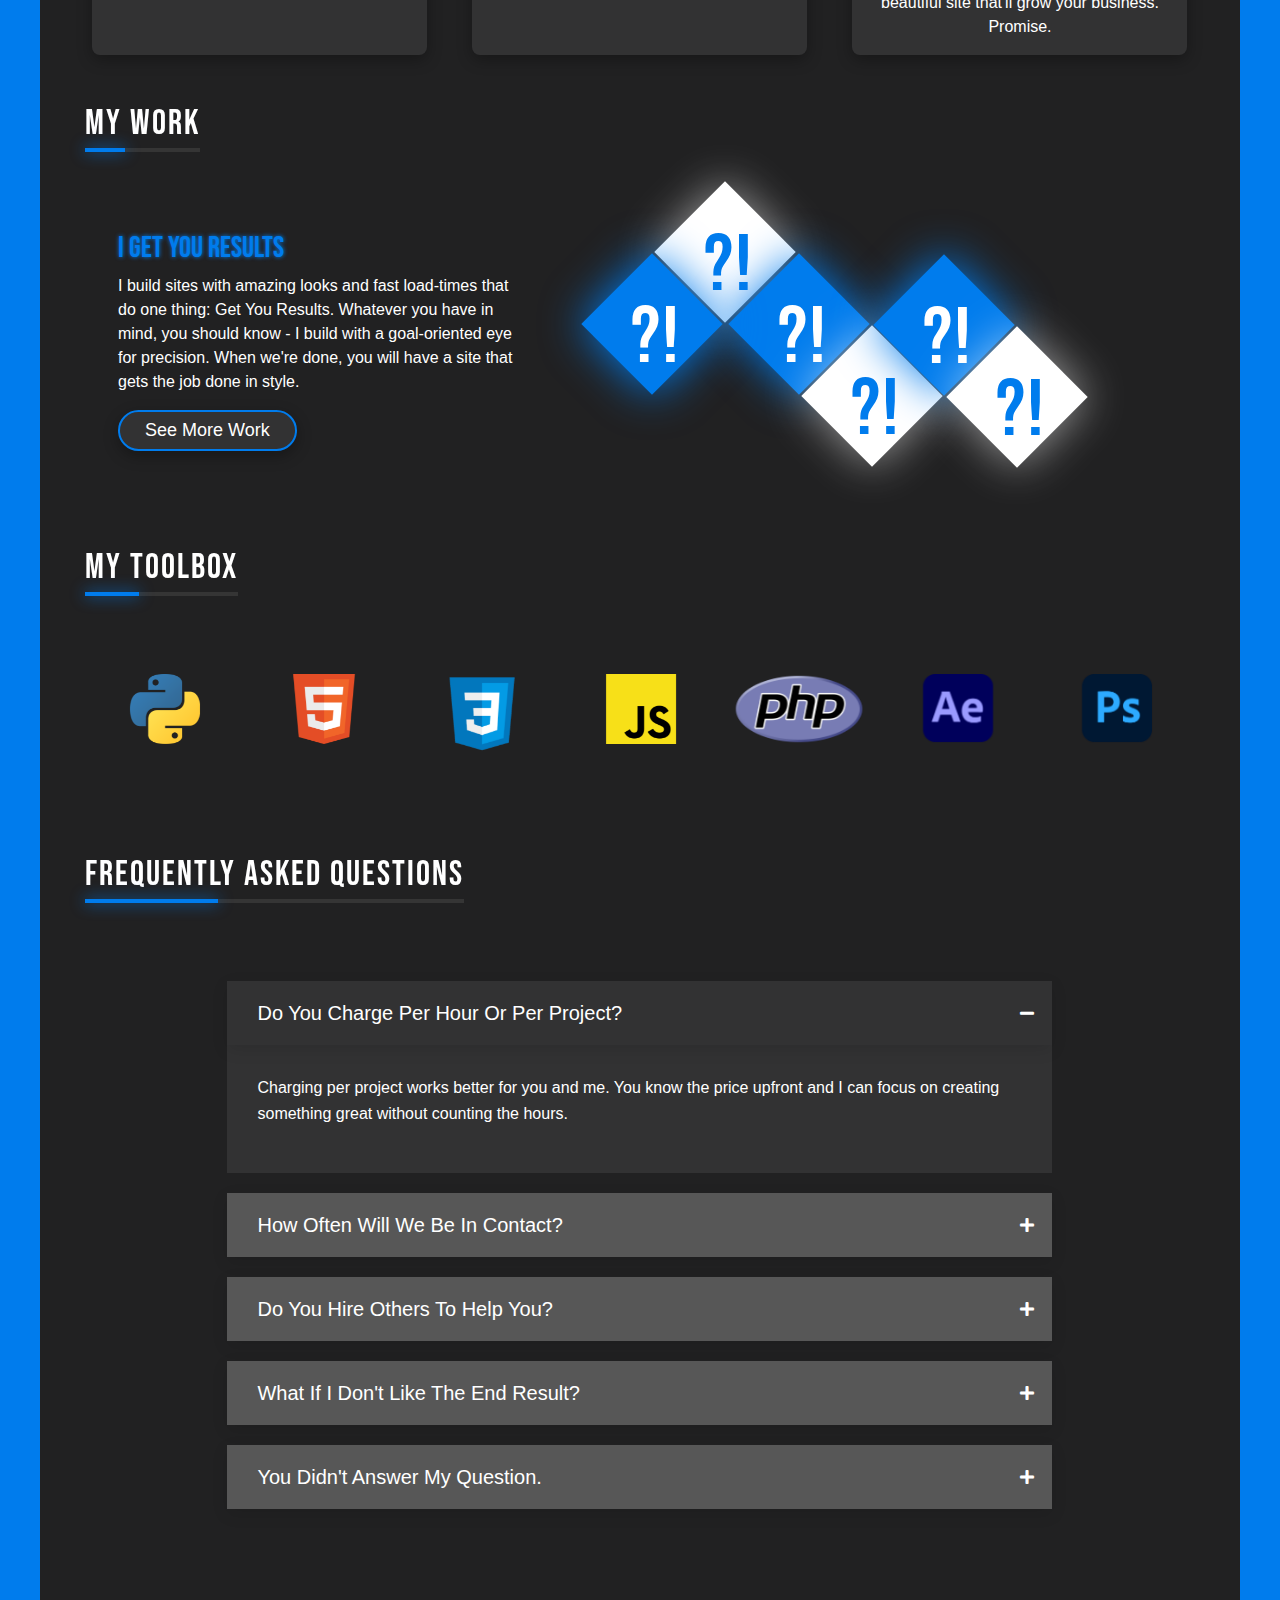
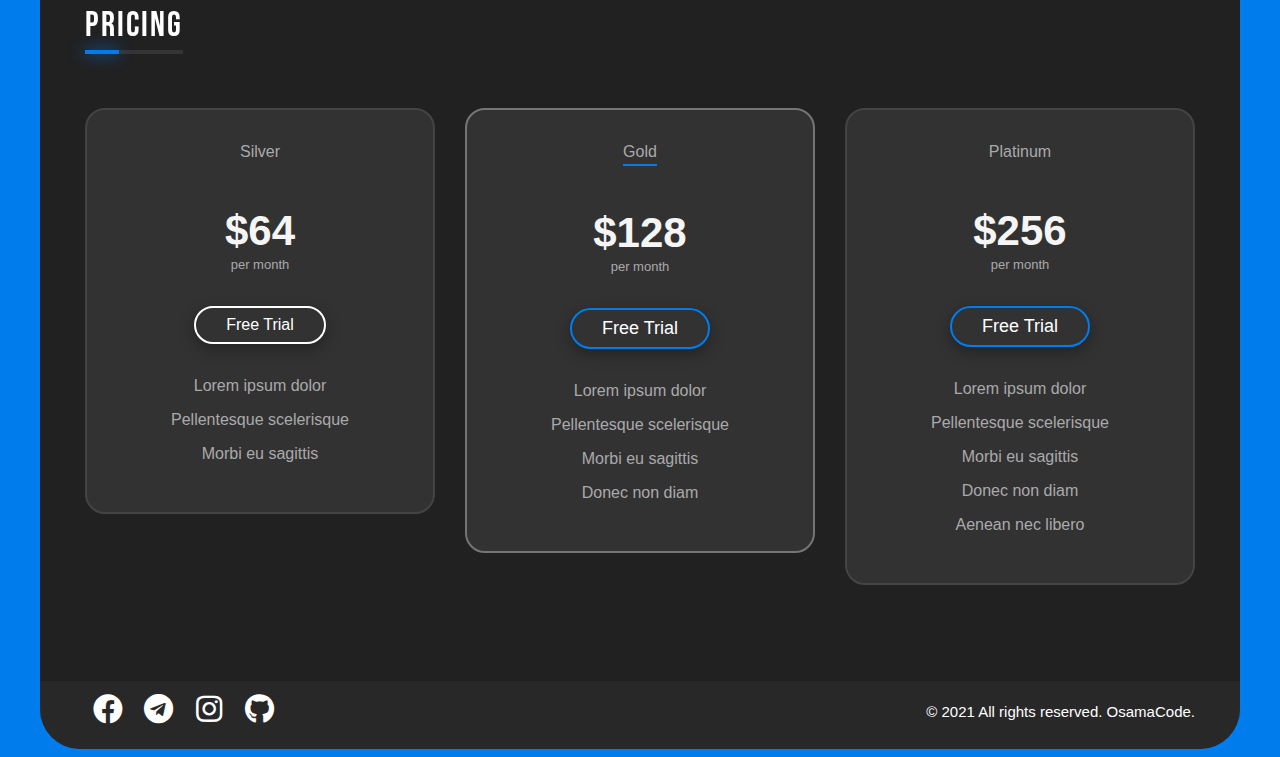
==== commit 4b716b55: "v_2.6" ====
--- a/index.html
+++ b/index.html
@@ -448,7 +448,7 @@
                         </div>
                     </div>
                 </section>
-                <section class="faq my-5 pt-5">
+                <section class="faq my-5 px-4">
                     <div class="container">
                         <div class="row justify-content-center">
                             <div class="col-md-12 my-5">
--- a/css/style.css
+++ b/css/style.css
@@ -1360,7 +1360,7 @@
     line-height: 26px;
     color: #fff;
 }
-.show{
+.faq .show{
     background-color: var(--bg-to-dark-2_1);
 }
 .faq{
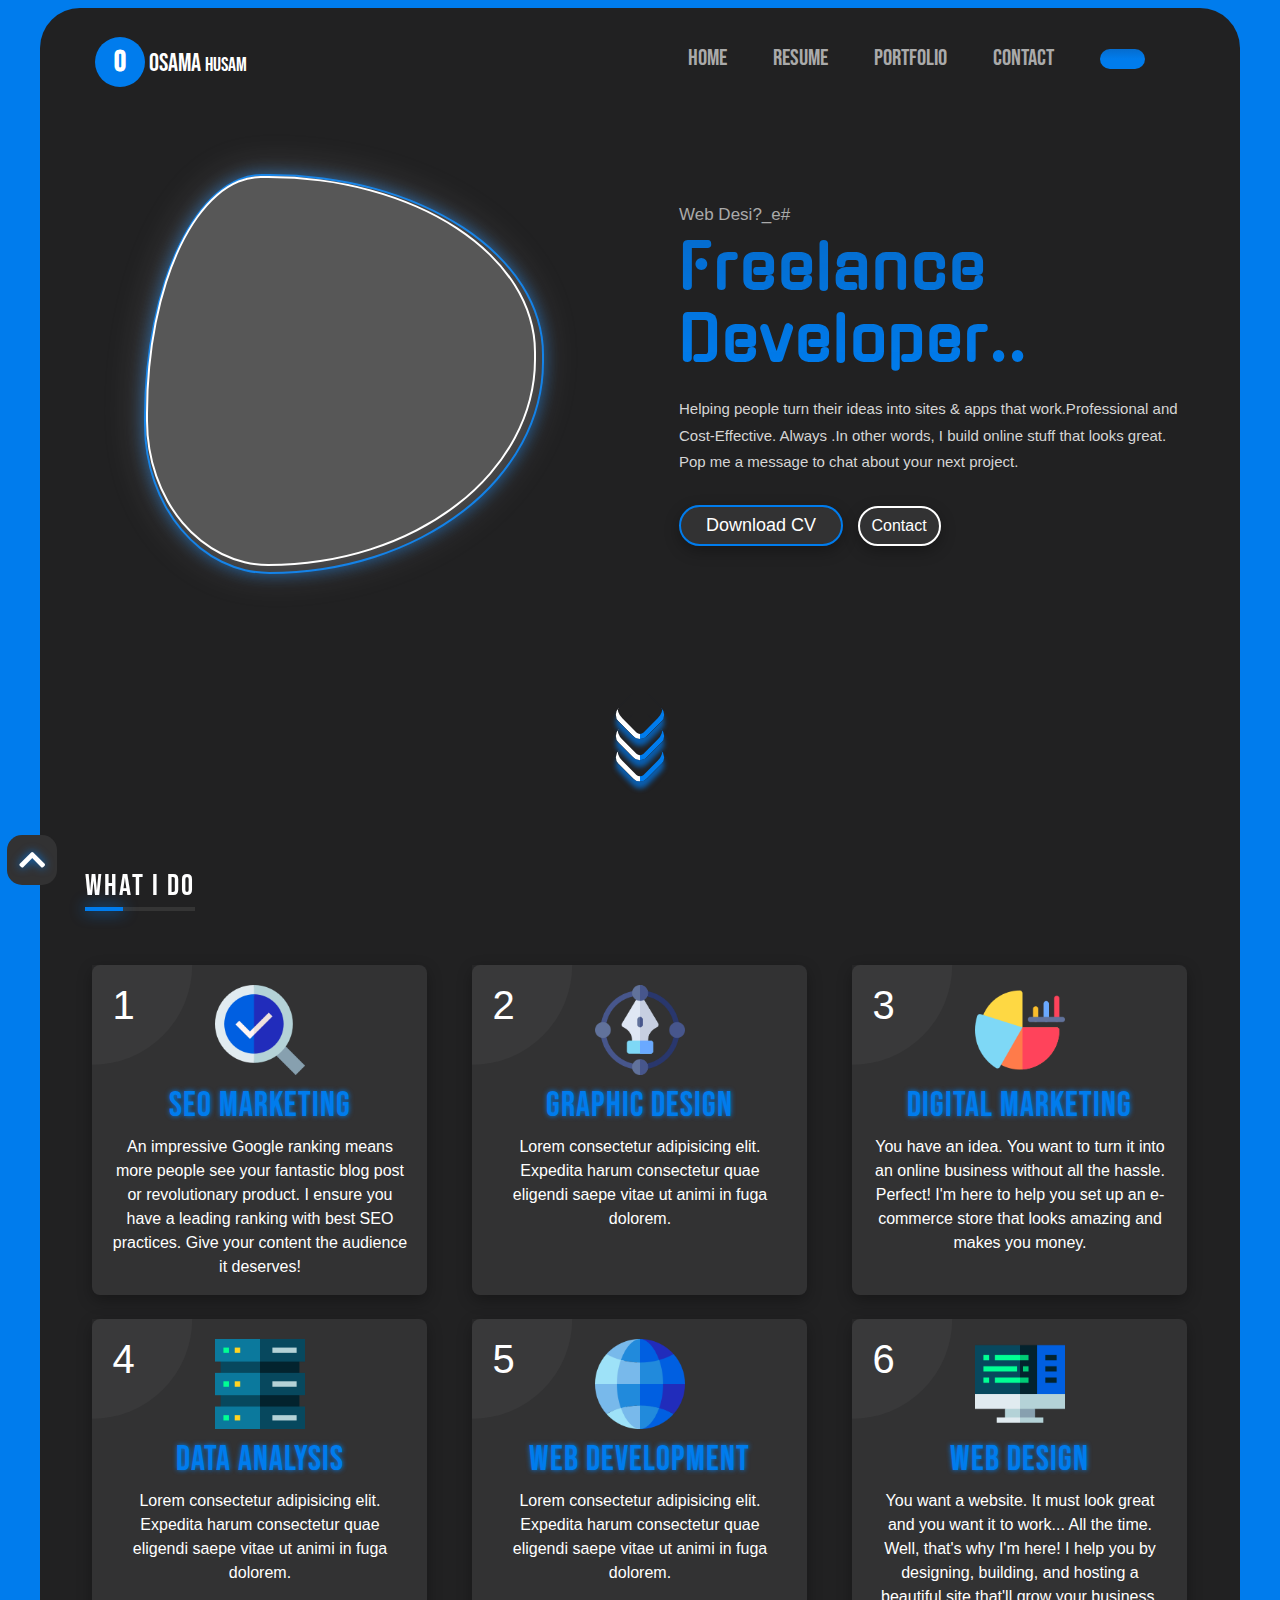
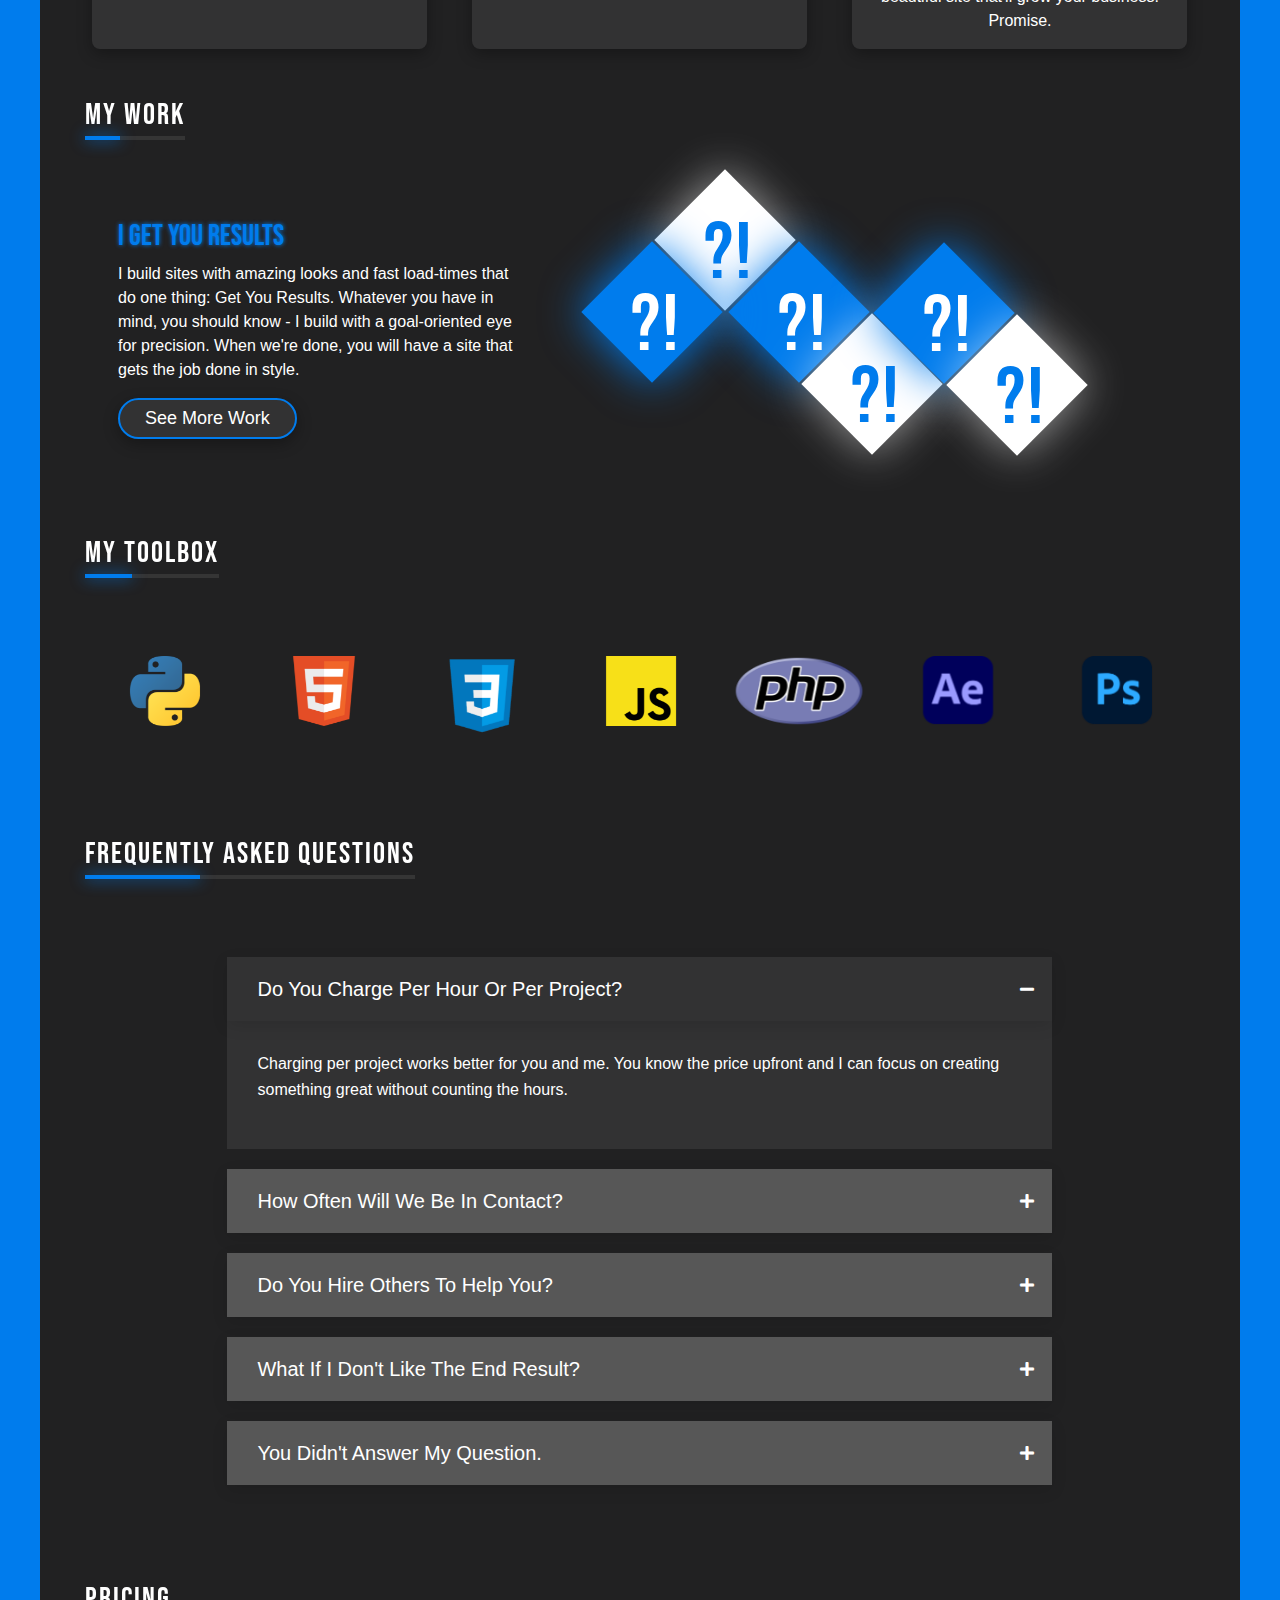
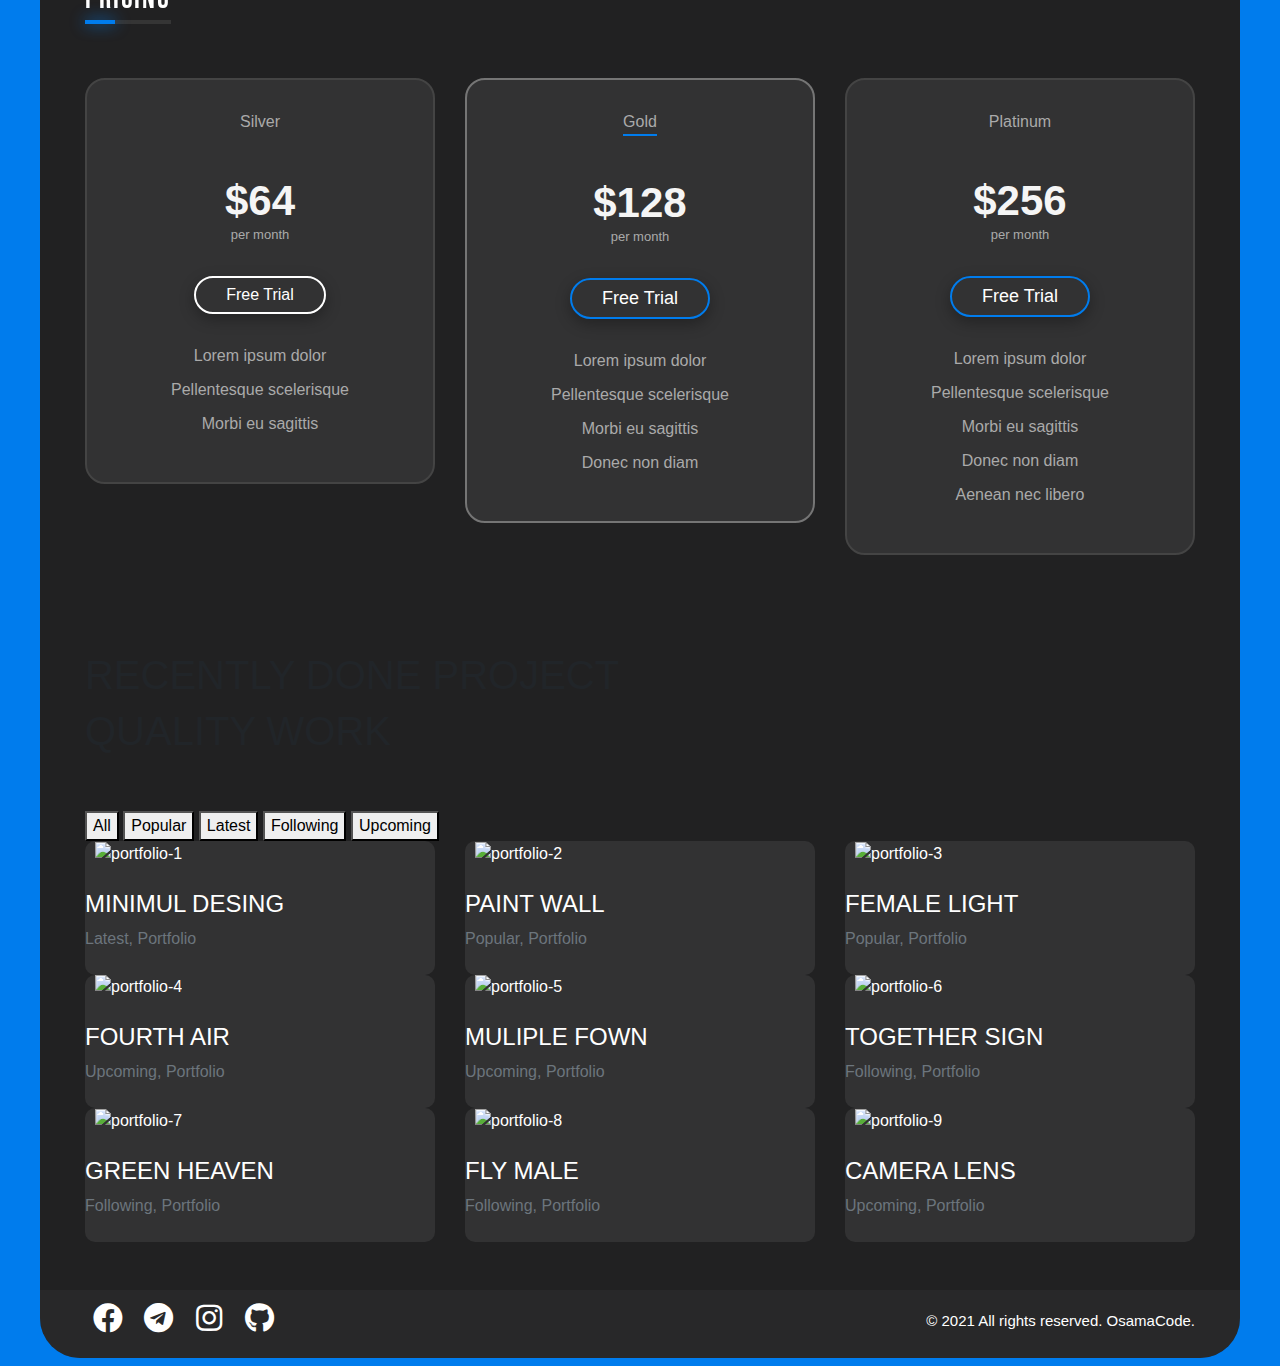
==== commit 7dd2978a: "v_2.8" ====
--- a/index.html
+++ b/index.html
@@ -43,9 +43,9 @@
                         </button>
                         <div class="collapse navbar-collapse mb-2" id="navbarNavAltMarkup">
                             <div class="navbar-nav ml-auto px-5">
-                                <a class="nav-link active" href="#">Home <span class="sr-only">(current)</span></a>
+                                <a class="nav-link active" href="index.html">Home <span class="sr-only">(current)</span></a>
                                 <a class="nav-link" href="resume.html">Resume</a>
-                                <a class="nav-link" href="">Portfolio</a>
+                                <a class="nav-link" href="portfolio.html">Portfolio</a>
                                 <a class="nav-link" href="contact.html">Contact</a>
                                 <div class="toggle-theme nav-link mt-1">
                                     <i class="fas "></i>
@@ -569,6 +569,143 @@
                                         <li>Donec non diam</li>
                                         <li>Aenean nec libero</li>
                                     </ul>
+                                </div>
+                            </div>
+                        </div>
+                    </div>
+                </section>
+
+                <section class="project-area">
+                    <div class="container">
+                        <div class="project-title pb-5">
+                            <h1 class="text-uppercase title-h1">Recently Done Project</h1>
+                            <h1 class="text-uppercase title-h1">Quality Work</h1>
+                        </div>
+        
+                        <div class="button-group">
+                            <button type="button" class="active" id="btn1" data-filter="*">All</button>
+                            <button type="button" data-filter=".popular">Popular</button>
+                            <button type="button" data-filter=".latest">Latest</button>
+                            <button type="button" data-filter=".following">Following</button>
+                            <button type="button" data-filter=".upcoming">Upcoming</button>
+                        </div>
+        
+                        <div class="row grid">
+                            <div class="col-lg-4 col-md-6 col-sm-12 element-item latest">
+                                <div class="our-project">
+                                    <div class="img">
+                                        <a class="test-popup-link" href="./img/portfolio/p1.jpg">
+                                            <img src="./img/portfolio/p1.jpg" alt="portfolio-1" class="img-fluid">
+                                        </a>
+                                    </div>
+                                    <div class="title py-4">
+                                        <h4 class="text-uppercase">Minimul Desing</h4>
+                                        <span class="text-secondary">Latest, Portfolio</span>
+                                    </div>
+                                </div>
+                            </div>
+                            <div class="col-lg-4 col-md-6 col-sm-12 element-item popular">
+                                <div class="our-project">
+                                    <div class="img">
+                                        <a class="test-popup-link" href="./img/portfolio/p2.jpg">
+                                            <img src="./img/portfolio/p2.jpg" alt="portfolio-2" class="img-fluid">
+                                        </a>
+                                    </div>
+                                    <div class="title py-4">
+                                        <h4 class="text-uppercase">Paint Wall</h4>
+                                        <span class="text-secondary">Popular, Portfolio</span>
+                                    </div>
+                                </div>
+                            </div>
+                            <div class="col-lg-4 col-md-6 col-sm-12 element-item popular">
+                                <div class="our-project">
+                                    <div class="img">
+                                        <a class="test-popup-link" href="./img/portfolio/p3.jpg">
+                                            <img src="./img/portfolio/p3.jpg" alt="portfolio-3" class="img-fluid">
+                                        </a>
+                                    </div>
+                                    <div class="title py-4">
+                                        <h4 class="text-uppercase">Female light</h4>
+                                        <span class="text-secondary">Popular, Portfolio</span>
+                                    </div>
+                                </div>
+                            </div>
+                            <div class="col-lg-4 col-md-6 col-sm-12 element-item upcoming">
+                                <div class="our-project">
+                                    <div class="img">
+                                        <a class="test-popup-link" href="./img/portfolio/p4.jpg">
+                                            <img src="./img/portfolio/p4.jpg" alt="portfolio-4" class="img-fluid">
+                                        </a>
+                                    </div>
+                                    <div class="title py-4">
+                                        <h4 class="text-uppercase">Fourth Air</h4>
+                                        <span class="text-secondary">Upcoming, Portfolio</span>
+                                    </div>
+                                </div>
+                            </div>
+                            <div class="col-lg-4 col-md-6 col-sm-12 element-item upcoming">
+                                <div class="our-project">
+                                    <div class="img">
+                                        <a class="test-popup-link" href="./img/portfolio/p5.jpg">
+                                            <img src="./img/portfolio/p5.jpg" alt="portfolio-5" class="img-fluid">
+                                        </a>
+                                    </div>
+                                    <div class="title py-4">
+                                        <h4 class="text-uppercase">Muliple fown</h4>
+                                        <span class="text-secondary">Upcoming, Portfolio</span>
+                                    </div>
+                                </div>
+                            </div>
+                            <div class="col-lg-4 col-md-6 col-sm-12 element-item following">
+                                <div class="our-project">
+                                    <div class="img">
+                                        <a class="test-popup-link" href="./img/portfolio/p6.jpg">
+                                            <img src="./img/portfolio/p6.jpg" alt="portfolio-6" class="img-fluid">
+                                        </a>
+                                    </div>
+                                    <div class="title py-4">
+                                        <h4 class="text-uppercase">Together sign</h4>
+                                        <span class="text-secondary">Following, Portfolio</span>
+                                    </div>
+                                </div>
+                            </div>
+                            <div class="col-lg-4 col-md-6 col-sm-12 element-item following">
+                                <div class="our-project">
+                                    <div class="img">
+                                        <a class="test-popup-link" href="./img/portfolio/p7.jpg">
+                                            <img src="./img/portfolio/p7.jpg" alt="portfolio-7" class="img-fluid">
+                                        </a>
+                                    </div>
+                                    <div class="title py-4">
+                                        <h4 class="text-uppercase">Green Heaven</h4>
+                                        <span class="text-secondary">Following, Portfolio</span>
+                                    </div>
+                                </div>
+                            </div>
+                            <div class="col-lg-4 col-md-6 col-sm-12 element-item following">
+                                <div class="our-project">
+                                    <div class="img">
+                                        <a class="test-popup-link" href="./img/portfolio/p8.jpg">
+                                            <img src="./img/portfolio/p8.jpg" alt="portfolio-8" class="img-fluid">
+                                        </a>
+                                    </div>
+                                    <div class="title py-4">
+                                        <h4 class="text-uppercase">Fly Male</h4>
+                                        <span class="text-secondary">Following, Portfolio</span>
+                                    </div>
+                                </div>
+                            </div>
+                            <div class="col-lg-4 col-md-6 col-sm-12 element-item upcoming">
+                                <div class="our-project">
+                                    <div class="img">
+                                        <a class="test-popup-link" href="./img/portfolio/p9.jpg">
+                                            <img src="./img/portfolio/p9.jpg" alt="portfolio-9" class="img-fluid">
+                                        </a>
+                                    </div>
+                                    <div class="title py-4">
+                                        <h4 class="text-uppercase">Camera Lens</h4>
+                                        <span class="text-secondary">Upcoming, Portfolio</span>
+                                    </div>
                                 </div>
                             </div>
                         </div>
@@ -632,6 +769,7 @@
     <script src="js/scrollreveal.min.js"></script>
     <script src="js/scrollIt.min.js"></script>
     <script src="js/main.js"></script>
+    <script src="js/isotope.pkgd.min.js"></script>
     <script src="js/smtp.js"></script>
     <script>
 
--- a/css/style.css
+++ b/css/style.css
@@ -220,7 +220,7 @@
 .titel h5{
     display: inline-block;
     position: relative;
-    font-size: 35px;
+    font-size: 30px;
     letter-spacing: 2px;
     margin: 0 0 30px;
     z-index: 1;
@@ -741,6 +741,7 @@
 }
 .box-info-certificates{
     padding: 20px 25px;
+    margin-left: 20px;
 }
 
 .box-info-certificates h5{
@@ -1365,4 +1366,86 @@
 }
 .faq{
     color: #fff;
+}
+
+.project-area .button-group ul{
+    list-style: none;
+}
+.project-area .button-group ul li{
+    display: inline-block;
+    margin: 0 20px;
+}
+.text-end{
+    text-align: end;
+}
+.btn-selectd{
+    background: none;
+    color: #fff;
+    border: none;
+    font-weight: 500;
+    font-size: 17px;
+}
+
+.our-project{
+    background: var(--bg-to-dark-2_1);
+    color: #fff;
+    border-radius: 10px;
+    transition: all 0.5s ease;
+}
+.our-project:hover .img-project img{
+    filter: grayscale(0);
+    
+}
+.our-project .img-project img{
+    filter: grayscale(100%);
+    transition: all 0.5s ease;
+}
+.our-project .img-project{
+    border-radius: 5px;
+    
+}
+.sec-1-info-pro h4{
+    font-size: 25px;
+    
+    margin-top: 25px;
+    font-family: var(--font-2);
+}
+.sec-1-info-pro p{
+    font-size: 14px;
+    color: rgb(90 90 90);
+    font-weight: 500;
+}
+.sec-1-info-pro ul{
+    list-style: none;
+    padding: 0;
+    margin-top: 40px;
+}
+.sec-1-info-pro li{
+    display: inline-block;
+    margin: 0 5px 8px 0;
+    border-radius: 20px;
+    padding: 5px 15px;
+    border: 2px solid var(--color-3);
+}
+
+.gruop-btn-box{
+    position: relative;
+    top: 173px;
+}
+.btn-1-pro{
+    background-color: var(--color-3);
+    font-size: 12px;
+    font-weight: 500;
+    margin-bottom: 10px;
+    width: 100px;
+}
+.btn-2-pro{
+    width: 100px;
+    font-size: 12px;
+    font-weight: 500;
+    border: 2px solid #fff;
+}
+.img-project{
+    overflow: hidden;
+    width: 100%;
 }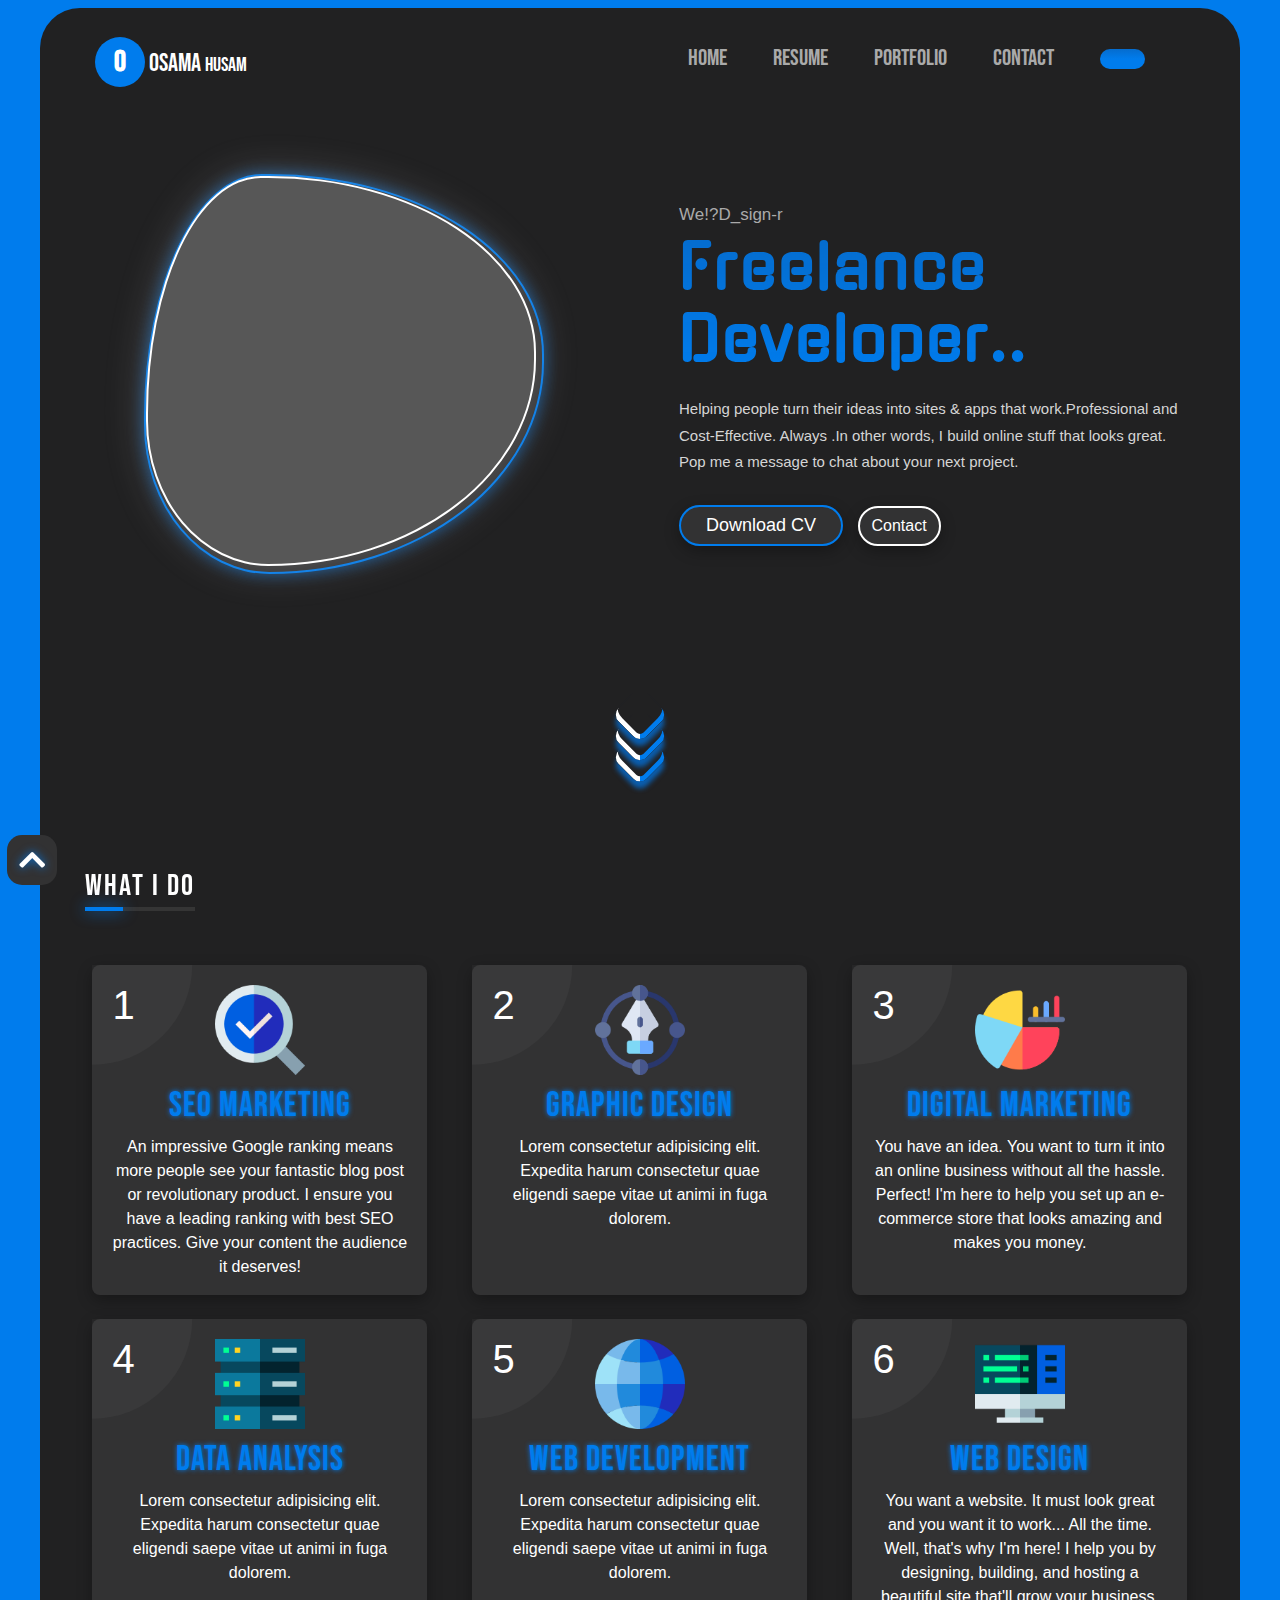
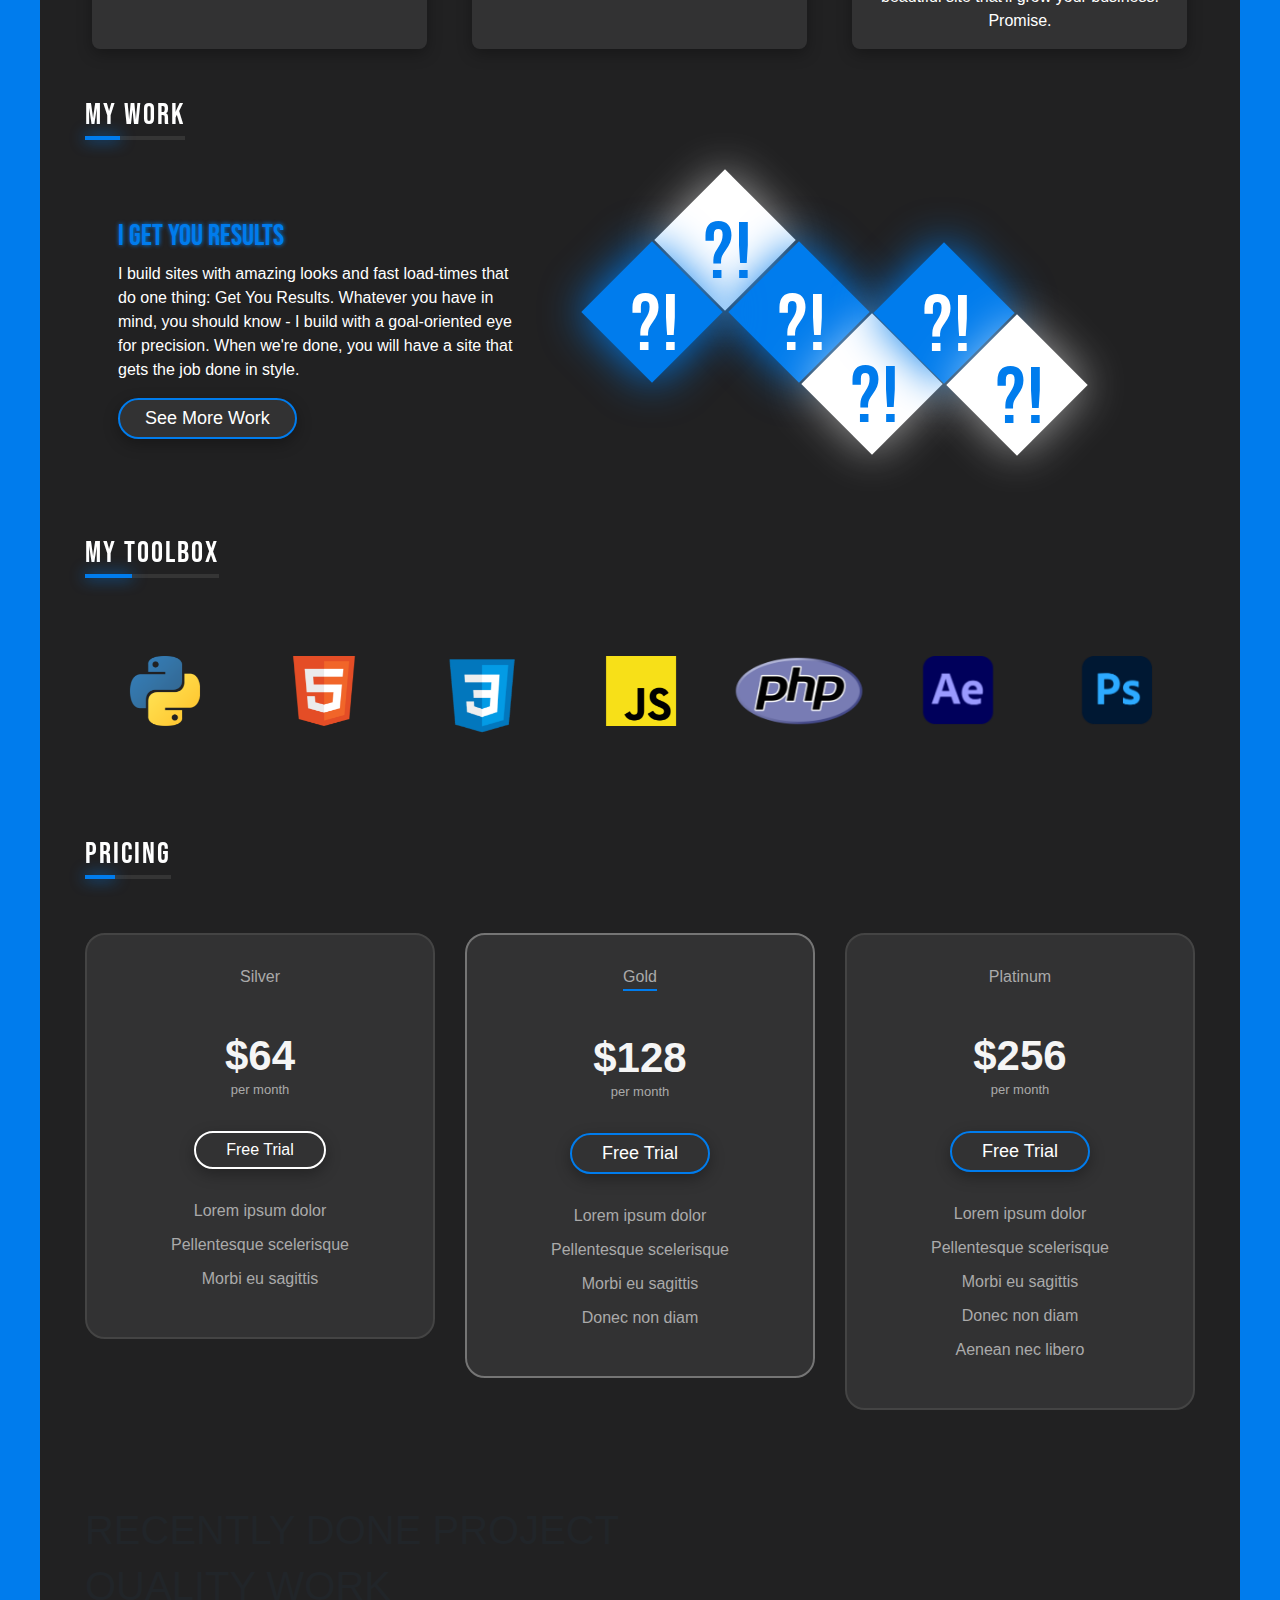
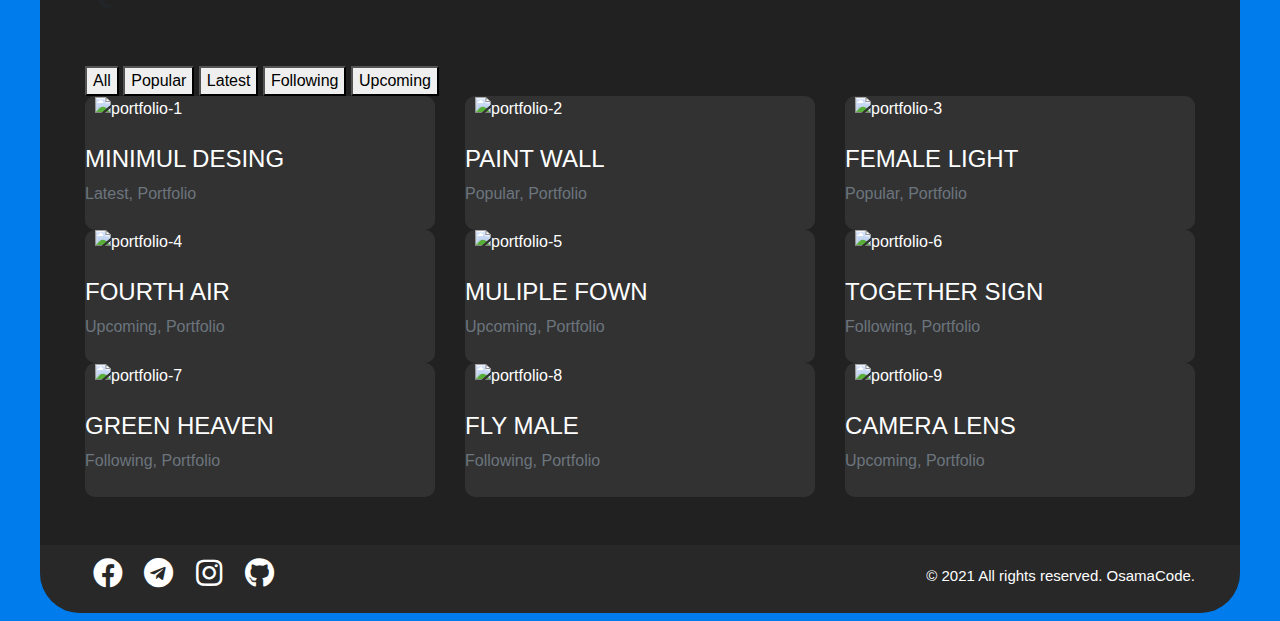
==== commit 7bbe71ab: "v_3.0" ====
--- a/index.html
+++ b/index.html
@@ -448,76 +448,7 @@
                         </div>
                     </div>
                 </section>
-                <section class="faq my-5 px-4">
-                    <div class="container">
-                        <div class="row justify-content-center">
-                            <div class="col-md-12 my-5">
-                                <div class="titel">
-                                    <h5>Frequently asked questions</h5>
-                                </div>
-                            </div>
-                        </div>
-                        <div class="row justify-content-center">
-                            <div class="col-lg-9">
-                                <div id="accordion">
-                                    <div class="accordion-item">
-                                        <div class="accordion-header" data-toggle="collapse" data-target="#collapse-01">
-                                            <h3>Do you charge per hour or per project?</h3>
-                                        </div>
-                                        <div class="collapse show" id="collapse-01" >
-                                            <div class="accordion-body">
-                                                <p>Charging per project works better for you and me. You know the price upfront and I can focus on creating something great without counting the hours.</p>
-                                            </div>
-                                        </div>
-                                    </div>
-        
-                                    <div class="accordion-item">
-                                        <div class="accordion-header collapsed" data-toggle="collapse" data-target="#collapse-02">
-                                            <h3>How often will we be in contact?</h3>
-                                        </div>
-                                        <div class="collapse" id="collapse-02" data-parent="#accordion">
-                                            <div class="accordion-body">
-                                                <p>I promised to keep a healthy relationship with you. If that means a call every day, cool. If it means keeping in touch through a weekly email exchange, cool. Whatever works for you. Remember, I'm here to make your life easier, not more complicated.</p>
-                                            </div>
-                                        </div>
-                                    </div>
-        
-                                    <div class="accordion-item">
-                                        <div class="accordion-header collapsed" data-toggle="collapse" data-target="#collapse-03">
-                                            <h3>Do you hire others to help you?</h3>
-                                        </div>
-                                        <div class="collapse" id="collapse-03" data-parent="#accordion">
-                                            <div class="accordion-body">
-                                                <p>I commit myself wholeheartedly to every project and love working solo. If you prefer to have your project done at a superhuman pace, then I'll get some outside help from people I trust.</p>
-                                            </div>
-                                        </div>
-                                    </div>
-        
-                                    <div class="accordion-item">
-                                        <div class="accordion-header collapsed" data-toggle="collapse" data-target="#collapse-04">
-                                            <h3>What if I don't like the end result?</h3>
-                                        </div>
-                                        <div class="collapse" id="collapse-04" data-parent="#accordion">
-                                            <div class="accordion-body">
-                                                <p>Our healthy relationship means we'll know where we stand with your idea and it's direction the whole way through. If at any point, you have a complete change of mind I will give you a full refund with a smile :)</p>
-                                            </div>
-                                        </div>
-                                    </div>
-                                    <div class="accordion-item">
-                                        <div class="accordion-header collapsed" data-toggle="collapse" data-target="#collapse-05">
-                                            <h3>You didn't answer my question.</h3>
-                                        </div>
-                                        <div class="collapse" id="collapse-05" data-parent="#accordion">
-                                            <div class="accordion-body">
-                                                <p>That's ok! I'm always happy to have a chat and discuss what's on your mind, so feel free to click on one of my social media icons on this page and pop me a message!</p>
-                                            </div>
-                                        </div>
-                                    </div>
-                                </div>
-                            </div>
-                        </div>
-                    </div>
-                </section>
+                
                 <section class="pricing my-5 px-4 py-5">
                     <div class="container">
                         <div class="row">
--- a/css/style.css
+++ b/css/style.css
@@ -1448,4 +1448,4 @@
 .img-project{
     overflow: hidden;
     width: 100%;
-}+}
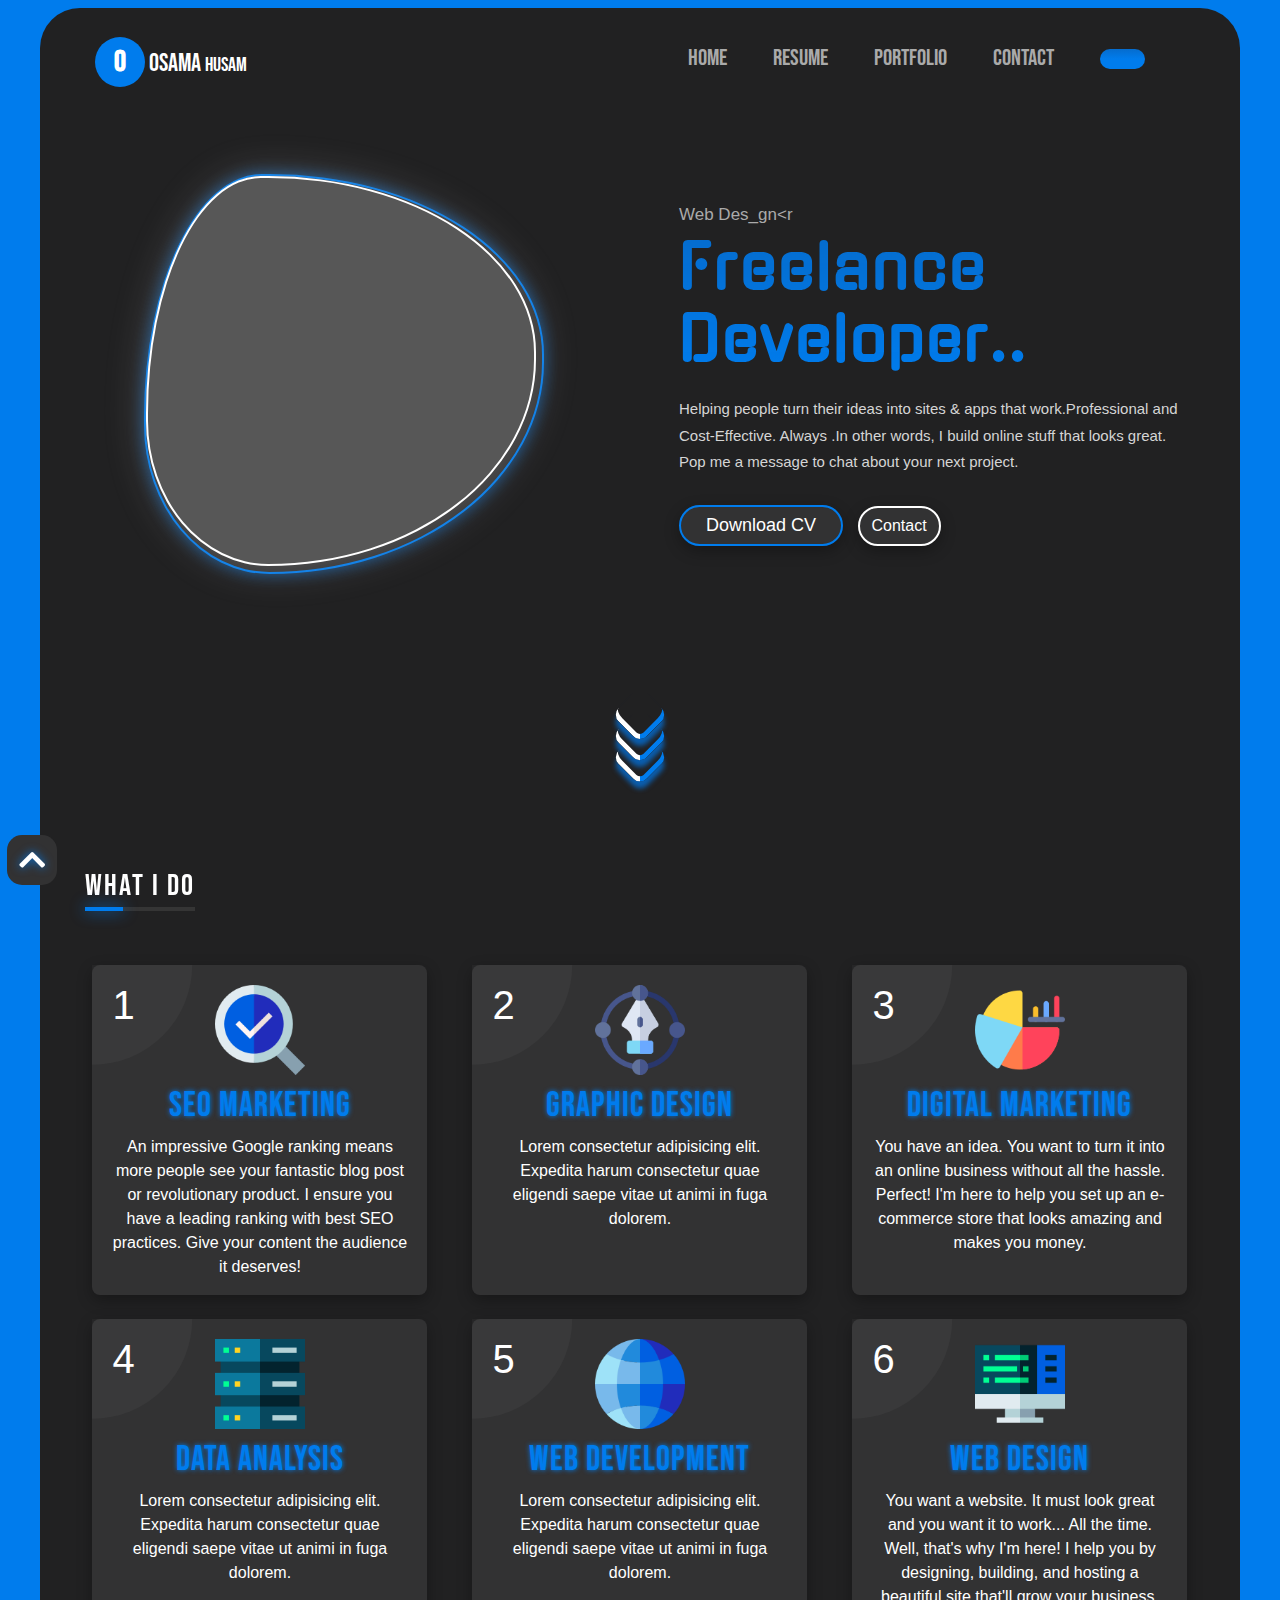
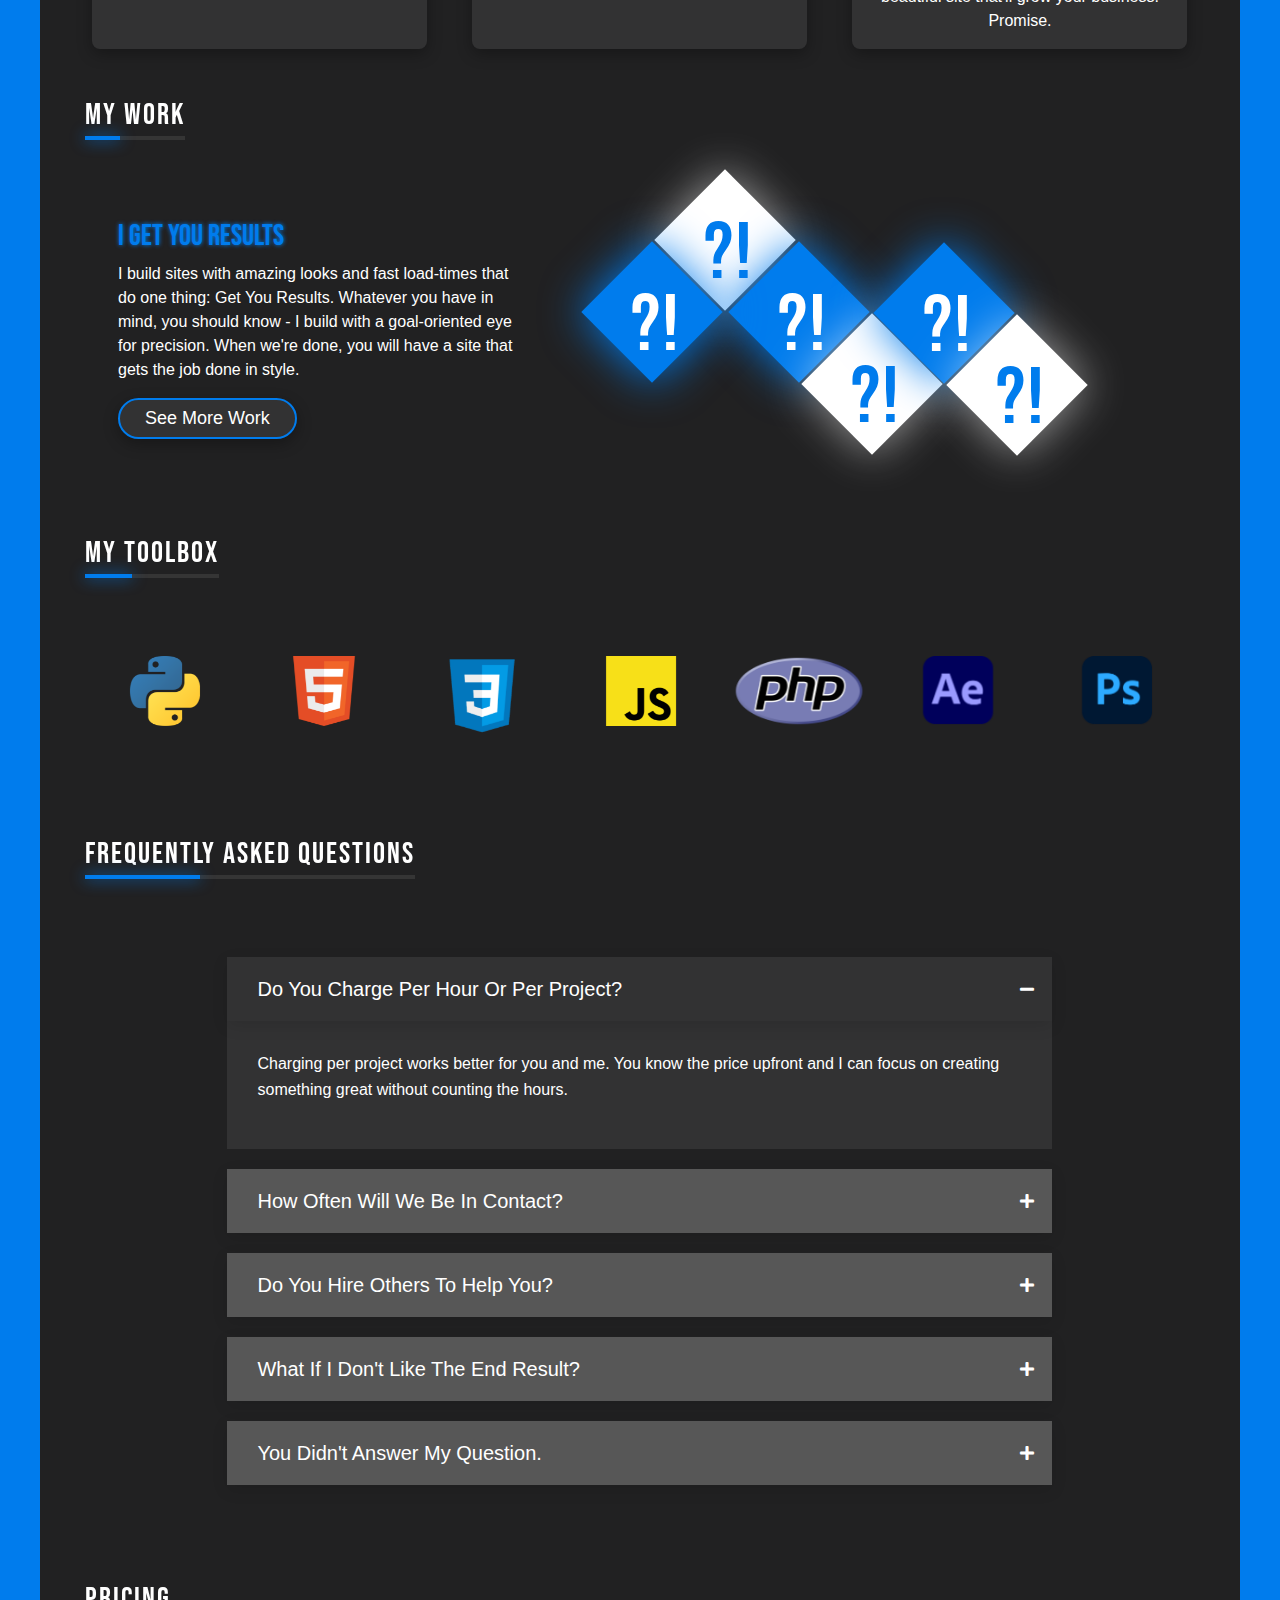
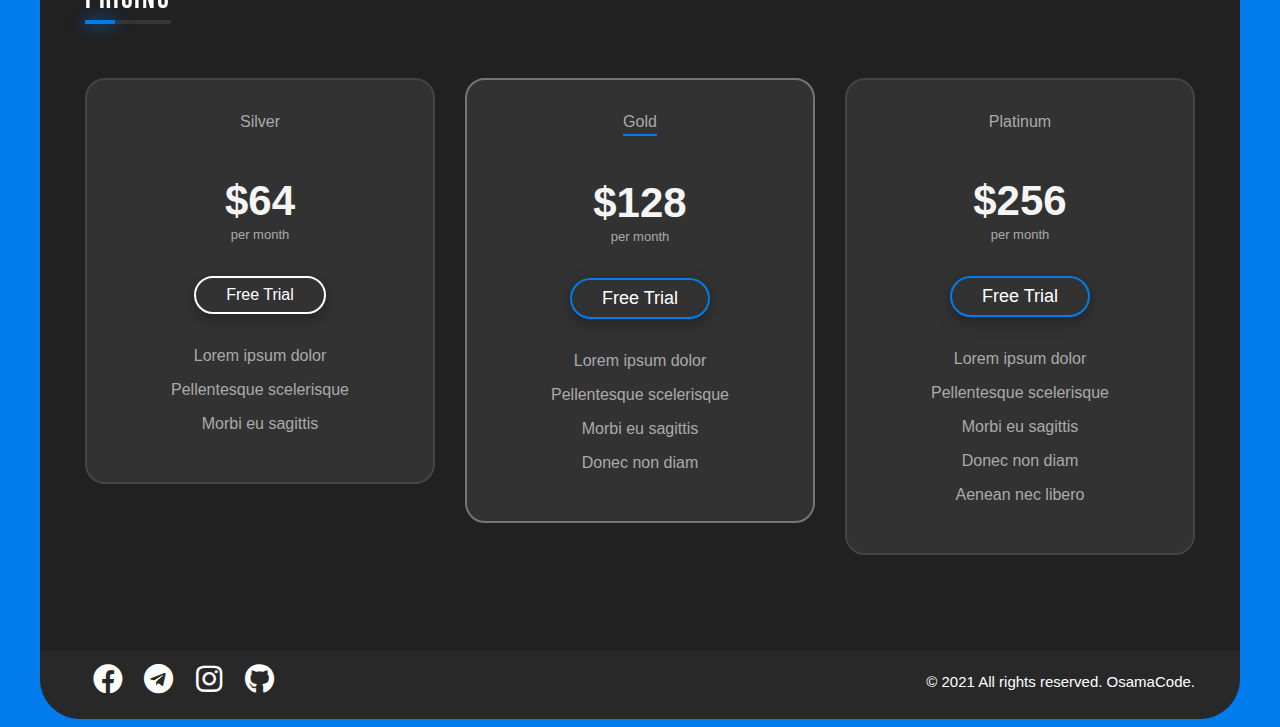
==== commit 008bbfcc: "v_3.1" ====
--- a/index.html
+++ b/index.html
@@ -448,7 +448,76 @@
                         </div>
                     </div>
                 </section>
-                
+                <section class="faq my-5 px-4">
+                    <div class="container">
+                        <div class="row justify-content-center">
+                            <div class="col-md-12 my-5">
+                                <div class="titel">
+                                    <h5>Frequently asked questions</h5>
+                                </div>
+                            </div>
+                        </div>
+                        <div class="row justify-content-center">
+                            <div class="col-lg-9">
+                                <div id="accordion">
+                                    <div class="accordion-item">
+                                        <div class="accordion-header" data-toggle="collapse" data-target="#collapse-01">
+                                            <h3>Do you charge per hour or per project?</h3>
+                                        </div>
+                                        <div class="collapse show" id="collapse-01" >
+                                            <div class="accordion-body">
+                                                <p>Charging per project works better for you and me. You know the price upfront and I can focus on creating something great without counting the hours.</p>
+                                            </div>
+                                        </div>
+                                    </div>
+        
+                                    <div class="accordion-item">
+                                        <div class="accordion-header collapsed" data-toggle="collapse" data-target="#collapse-02">
+                                            <h3>How often will we be in contact?</h3>
+                                        </div>
+                                        <div class="collapse" id="collapse-02" data-parent="#accordion">
+                                            <div class="accordion-body">
+                                                <p>I promised to keep a healthy relationship with you. If that means a call every day, cool. If it means keeping in touch through a weekly email exchange, cool. Whatever works for you. Remember, I'm here to make your life easier, not more complicated.</p>
+                                            </div>
+                                        </div>
+                                    </div>
+        
+                                    <div class="accordion-item">
+                                        <div class="accordion-header collapsed" data-toggle="collapse" data-target="#collapse-03">
+                                            <h3>Do you hire others to help you?</h3>
+                                        </div>
+                                        <div class="collapse" id="collapse-03" data-parent="#accordion">
+                                            <div class="accordion-body">
+                                                <p>I commit myself wholeheartedly to every project and love working solo. If you prefer to have your project done at a superhuman pace, then I'll get some outside help from people I trust.</p>
+                                            </div>
+                                        </div>
+                                    </div>
+        
+                                    <div class="accordion-item">
+                                        <div class="accordion-header collapsed" data-toggle="collapse" data-target="#collapse-04">
+                                            <h3>What if I don't like the end result?</h3>
+                                        </div>
+                                        <div class="collapse" id="collapse-04" data-parent="#accordion">
+                                            <div class="accordion-body">
+                                                <p>Our healthy relationship means we'll know where we stand with your idea and it's direction the whole way through. If at any point, you have a complete change of mind I will give you a full refund with a smile :)</p>
+                                            </div>
+                                        </div>
+                                    </div>
+                                    <div class="accordion-item">
+                                        <div class="accordion-header collapsed" data-toggle="collapse" data-target="#collapse-05">
+                                            <h3>You didn't answer my question.</h3>
+                                        </div>
+                                        <div class="collapse" id="collapse-05" data-parent="#accordion">
+                                            <div class="accordion-body">
+                                                <p>That's ok! I'm always happy to have a chat and discuss what's on your mind, so feel free to click on one of my social media icons on this page and pop me a message!</p>
+                                            </div>
+                                        </div>
+                                    </div>
+                                </div>
+                            </div>
+                        </div>
+                    </div>
+                </section>
                 <section class="pricing my-5 px-4 py-5">
                     <div class="container">
                         <div class="row">
@@ -506,142 +575,7 @@
                     </div>
                 </section>
 
-                <section class="project-area">
-                    <div class="container">
-                        <div class="project-title pb-5">
-                            <h1 class="text-uppercase title-h1">Recently Done Project</h1>
-                            <h1 class="text-uppercase title-h1">Quality Work</h1>
-                        </div>
-        
-                        <div class="button-group">
-                            <button type="button" class="active" id="btn1" data-filter="*">All</button>
-                            <button type="button" data-filter=".popular">Popular</button>
-                            <button type="button" data-filter=".latest">Latest</button>
-                            <button type="button" data-filter=".following">Following</button>
-                            <button type="button" data-filter=".upcoming">Upcoming</button>
-                        </div>
-        
-                        <div class="row grid">
-                            <div class="col-lg-4 col-md-6 col-sm-12 element-item latest">
-                                <div class="our-project">
-                                    <div class="img">
-                                        <a class="test-popup-link" href="./img/portfolio/p1.jpg">
-                                            <img src="./img/portfolio/p1.jpg" alt="portfolio-1" class="img-fluid">
-                                        </a>
-                                    </div>
-                                    <div class="title py-4">
-                                        <h4 class="text-uppercase">Minimul Desing</h4>
-                                        <span class="text-secondary">Latest, Portfolio</span>
-                                    </div>
-                                </div>
-                            </div>
-                            <div class="col-lg-4 col-md-6 col-sm-12 element-item popular">
-                                <div class="our-project">
-                                    <div class="img">
-                                        <a class="test-popup-link" href="./img/portfolio/p2.jpg">
-                                            <img src="./img/portfolio/p2.jpg" alt="portfolio-2" class="img-fluid">
-                                        </a>
-                                    </div>
-                                    <div class="title py-4">
-                                        <h4 class="text-uppercase">Paint Wall</h4>
-                                        <span class="text-secondary">Popular, Portfolio</span>
-                                    </div>
-                                </div>
-                            </div>
-                            <div class="col-lg-4 col-md-6 col-sm-12 element-item popular">
-                                <div class="our-project">
-                                    <div class="img">
-                                        <a class="test-popup-link" href="./img/portfolio/p3.jpg">
-                                            <img src="./img/portfolio/p3.jpg" alt="portfolio-3" class="img-fluid">
-                                        </a>
-                                    </div>
-                                    <div class="title py-4">
-                                        <h4 class="text-uppercase">Female light</h4>
-                                        <span class="text-secondary">Popular, Portfolio</span>
-                                    </div>
-                                </div>
-                            </div>
-                            <div class="col-lg-4 col-md-6 col-sm-12 element-item upcoming">
-                                <div class="our-project">
-                                    <div class="img">
-                                        <a class="test-popup-link" href="./img/portfolio/p4.jpg">
-                                            <img src="./img/portfolio/p4.jpg" alt="portfolio-4" class="img-fluid">
-                                        </a>
-                                    </div>
-                                    <div class="title py-4">
-                                        <h4 class="text-uppercase">Fourth Air</h4>
-                                        <span class="text-secondary">Upcoming, Portfolio</span>
-                                    </div>
-                                </div>
-                            </div>
-                            <div class="col-lg-4 col-md-6 col-sm-12 element-item upcoming">
-                                <div class="our-project">
-                                    <div class="img">
-                                        <a class="test-popup-link" href="./img/portfolio/p5.jpg">
-                                            <img src="./img/portfolio/p5.jpg" alt="portfolio-5" class="img-fluid">
-                                        </a>
-                                    </div>
-                                    <div class="title py-4">
-                                        <h4 class="text-uppercase">Muliple fown</h4>
-                                        <span class="text-secondary">Upcoming, Portfolio</span>
-                                    </div>
-                                </div>
-                            </div>
-                            <div class="col-lg-4 col-md-6 col-sm-12 element-item following">
-                                <div class="our-project">
-                                    <div class="img">
-                                        <a class="test-popup-link" href="./img/portfolio/p6.jpg">
-                                            <img src="./img/portfolio/p6.jpg" alt="portfolio-6" class="img-fluid">
-                                        </a>
-                                    </div>
-                                    <div class="title py-4">
-                                        <h4 class="text-uppercase">Together sign</h4>
-                                        <span class="text-secondary">Following, Portfolio</span>
-                                    </div>
-                                </div>
-                            </div>
-                            <div class="col-lg-4 col-md-6 col-sm-12 element-item following">
-                                <div class="our-project">
-                                    <div class="img">
-                                        <a class="test-popup-link" href="./img/portfolio/p7.jpg">
-                                            <img src="./img/portfolio/p7.jpg" alt="portfolio-7" class="img-fluid">
-                                        </a>
-                                    </div>
-                                    <div class="title py-4">
-                                        <h4 class="text-uppercase">Green Heaven</h4>
-                                        <span class="text-secondary">Following, Portfolio</span>
-                                    </div>
-                                </div>
-                            </div>
-                            <div class="col-lg-4 col-md-6 col-sm-12 element-item following">
-                                <div class="our-project">
-                                    <div class="img">
-                                        <a class="test-popup-link" href="./img/portfolio/p8.jpg">
-                                            <img src="./img/portfolio/p8.jpg" alt="portfolio-8" class="img-fluid">
-                                        </a>
-                                    </div>
-                                    <div class="title py-4">
-                                        <h4 class="text-uppercase">Fly Male</h4>
-                                        <span class="text-secondary">Following, Portfolio</span>
-                                    </div>
-                                </div>
-                            </div>
-                            <div class="col-lg-4 col-md-6 col-sm-12 element-item upcoming">
-                                <div class="our-project">
-                                    <div class="img">
-                                        <a class="test-popup-link" href="./img/portfolio/p9.jpg">
-                                            <img src="./img/portfolio/p9.jpg" alt="portfolio-9" class="img-fluid">
-                                        </a>
-                                    </div>
-                                    <div class="title py-4">
-                                        <h4 class="text-uppercase">Camera Lens</h4>
-                                        <span class="text-secondary">Upcoming, Portfolio</span>
-                                    </div>
-                                </div>
-                            </div>
-                        </div>
-                    </div>
-                </section>
+                
                 
             </main>
             
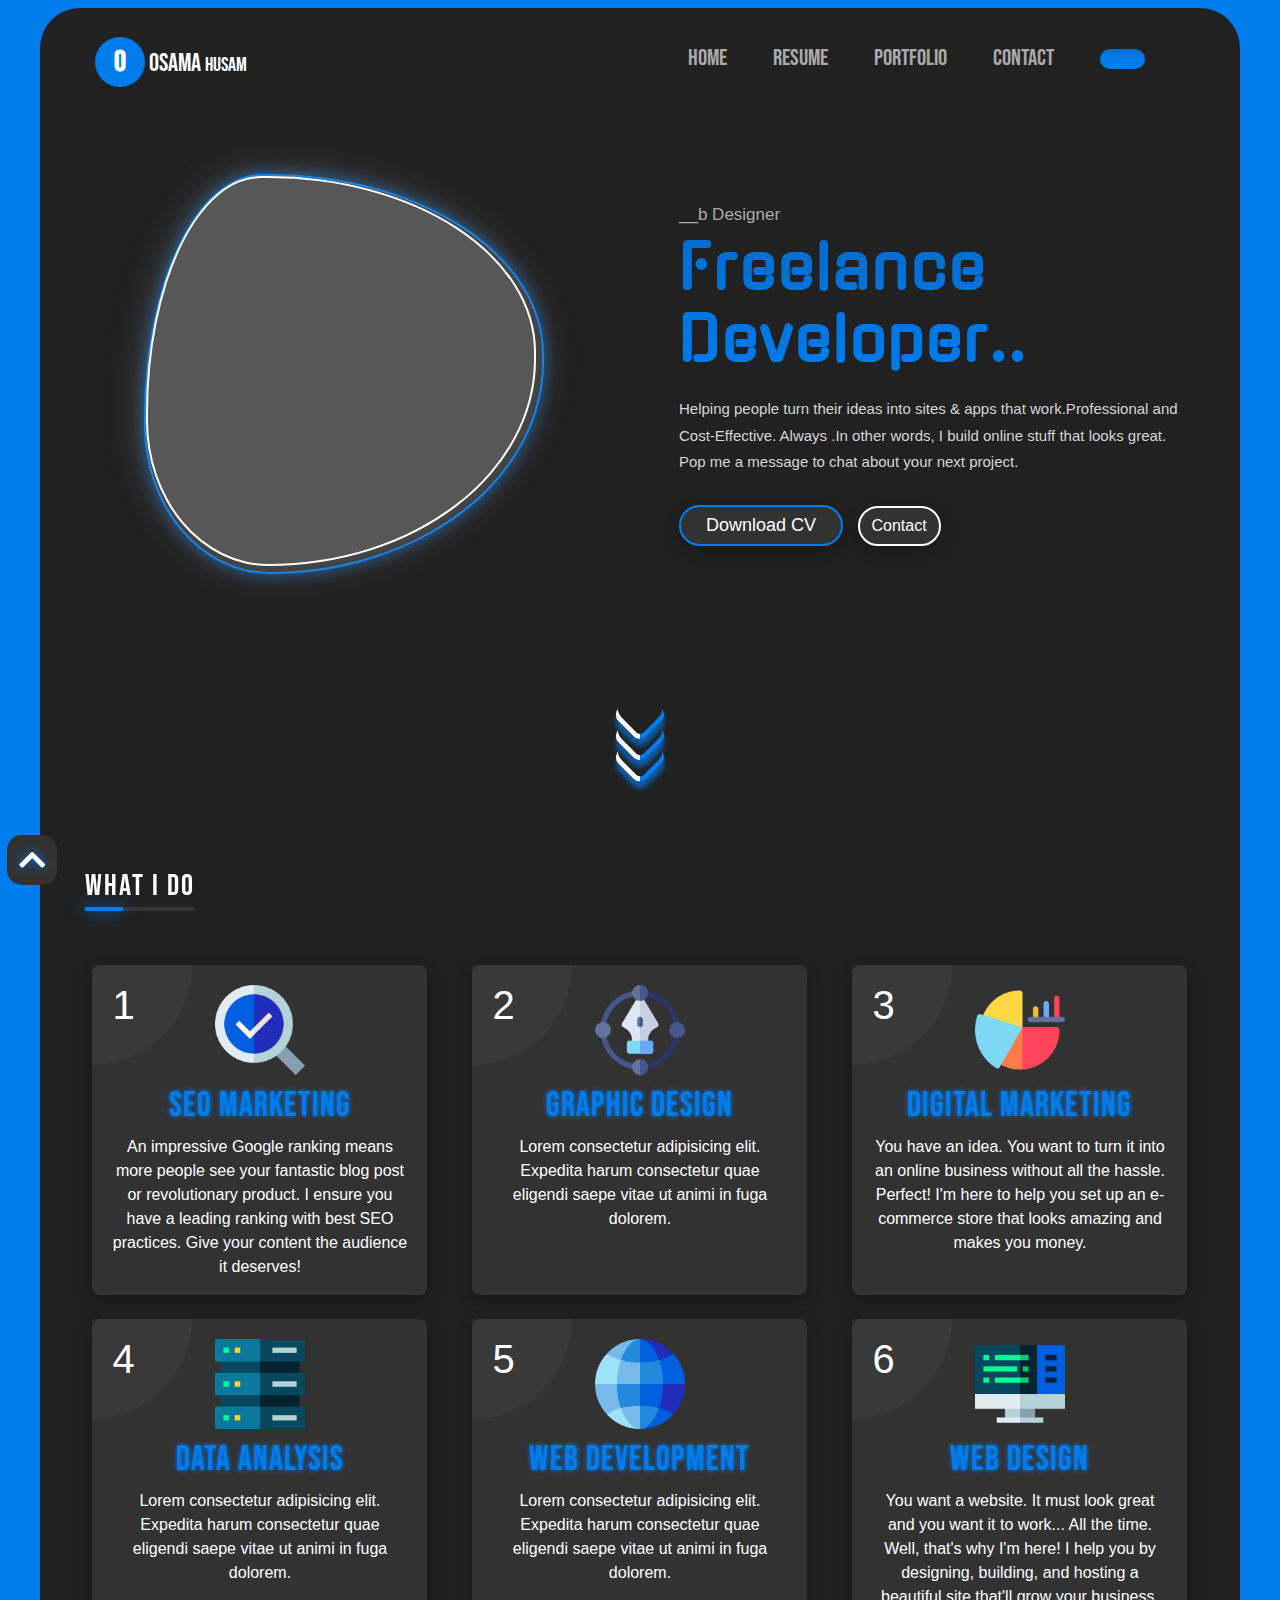
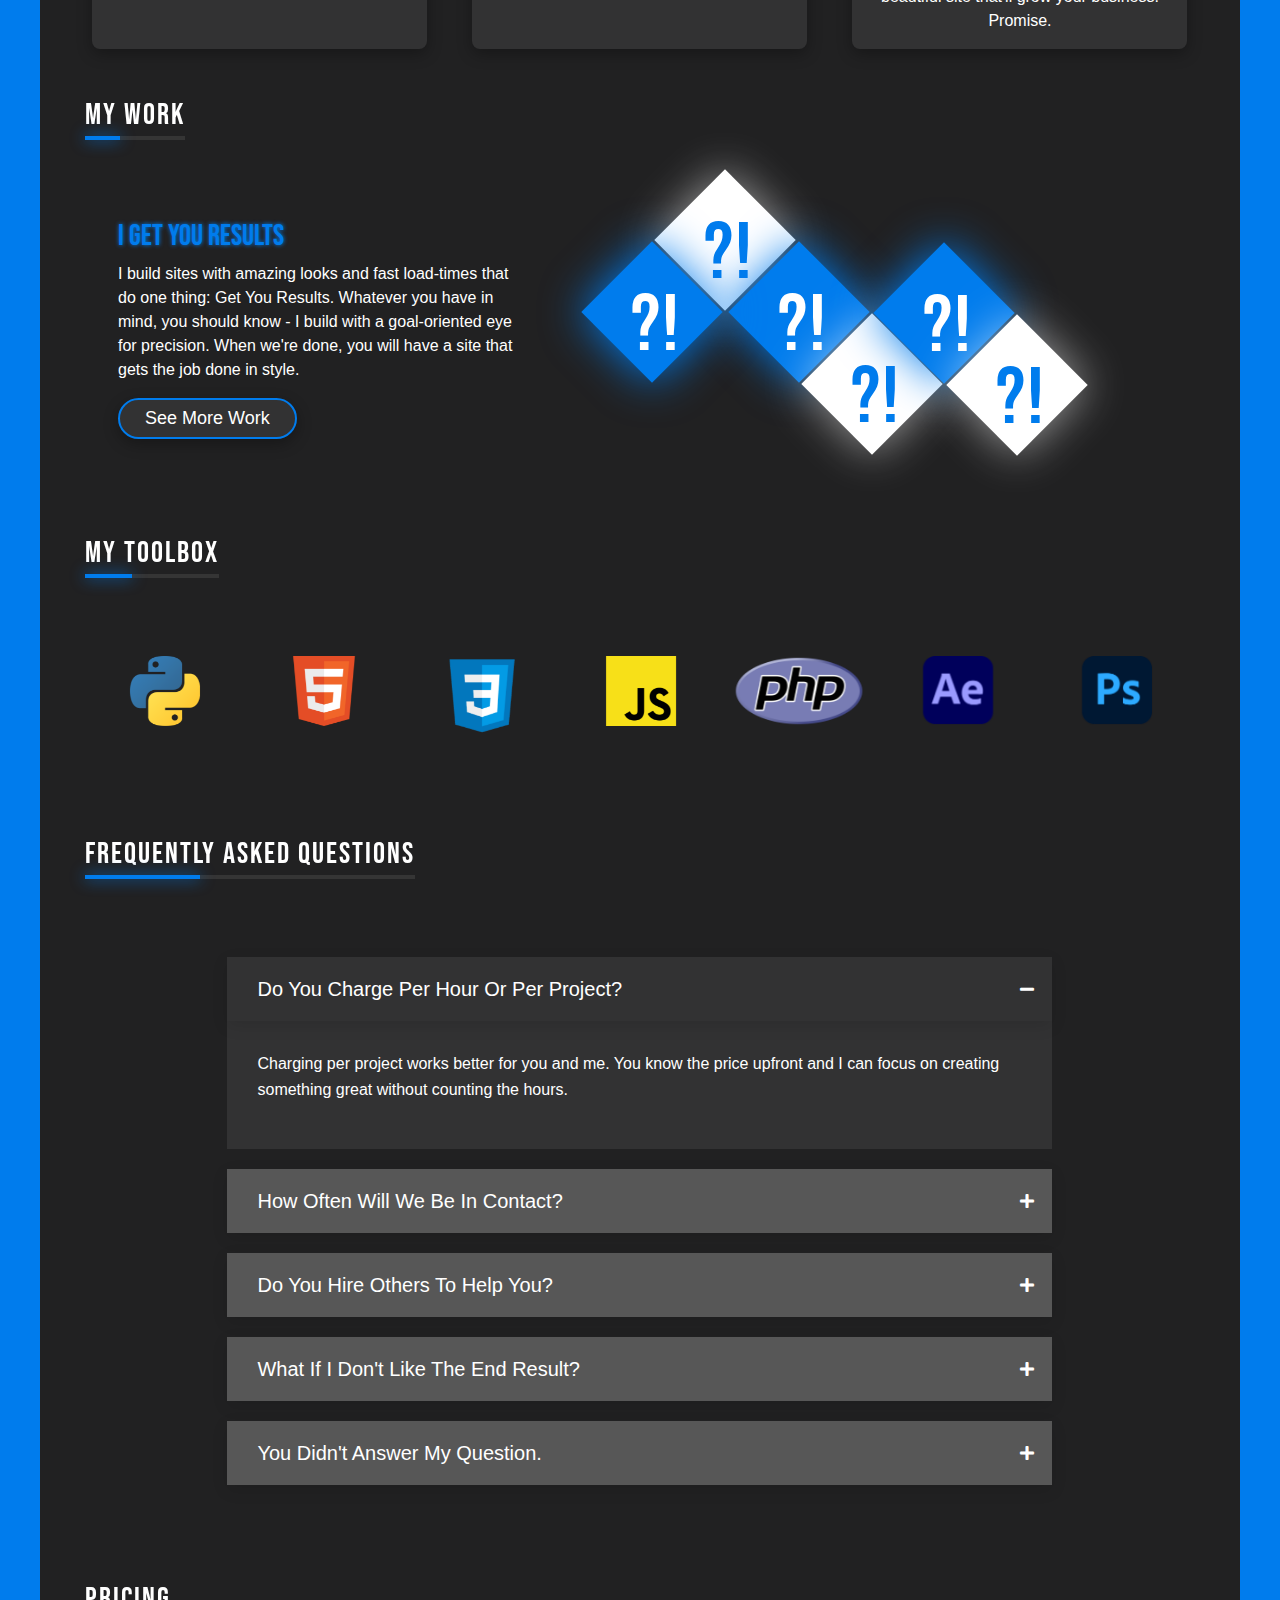
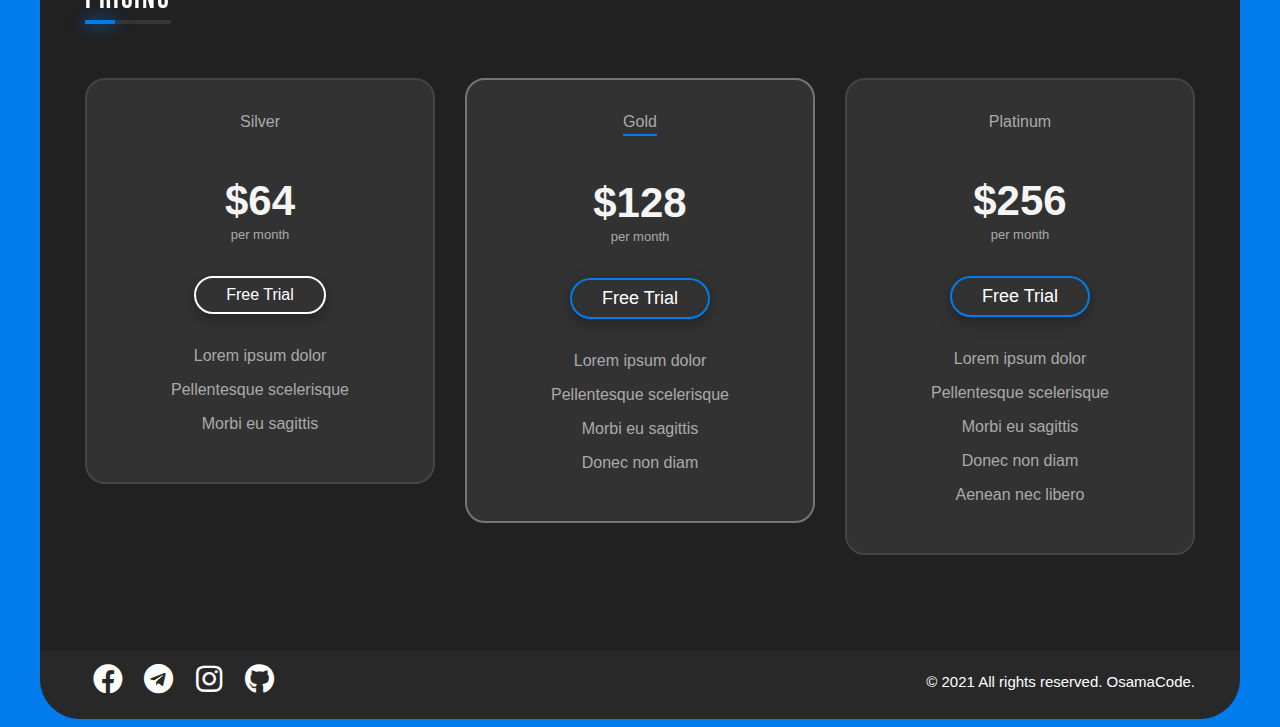
==== commit 07f4c258: "v_3.3" ====
--- a/index.html
+++ b/index.html
@@ -586,17 +586,17 @@
                             <div class="col-md-6 col-12">
                                 <div class="item-icon-socal">
                                     <div class="icon-socal">
-                                        <a href=""><i class="fab fa-facebook"></i></a>
+                                        <a href="https://www.facebook.com/osama.husam.1671"><i class="fab fa-facebook"></i></a>
                                     </div>
                                     <div class="icon-socal">
-                                        <a href=""><i class="fab fa-telegram"></i></a>
+                                        <a href="https://t.me/webDevelooperr"><i class="fab fa-telegram"></i></a>
                                     </div>
 
                                     <div class="icon-socal">
-                                        <a href=""><i class="fab fa-instagram"></i></a>
+                                        <a href="https://instagram.com/osama._husam?utm_medium=copy_link"><i class="fab fa-instagram"></i></a>
                                     </div>
                                     <div class="icon-socal">
-                                        <a href=""><i class="fab fa-github"></i></a>
+                                        <a href="https://github.com/aws2002"><i class="fab fa-github"></i></a>
                                     </div>
                                 </div>
                             </div>
